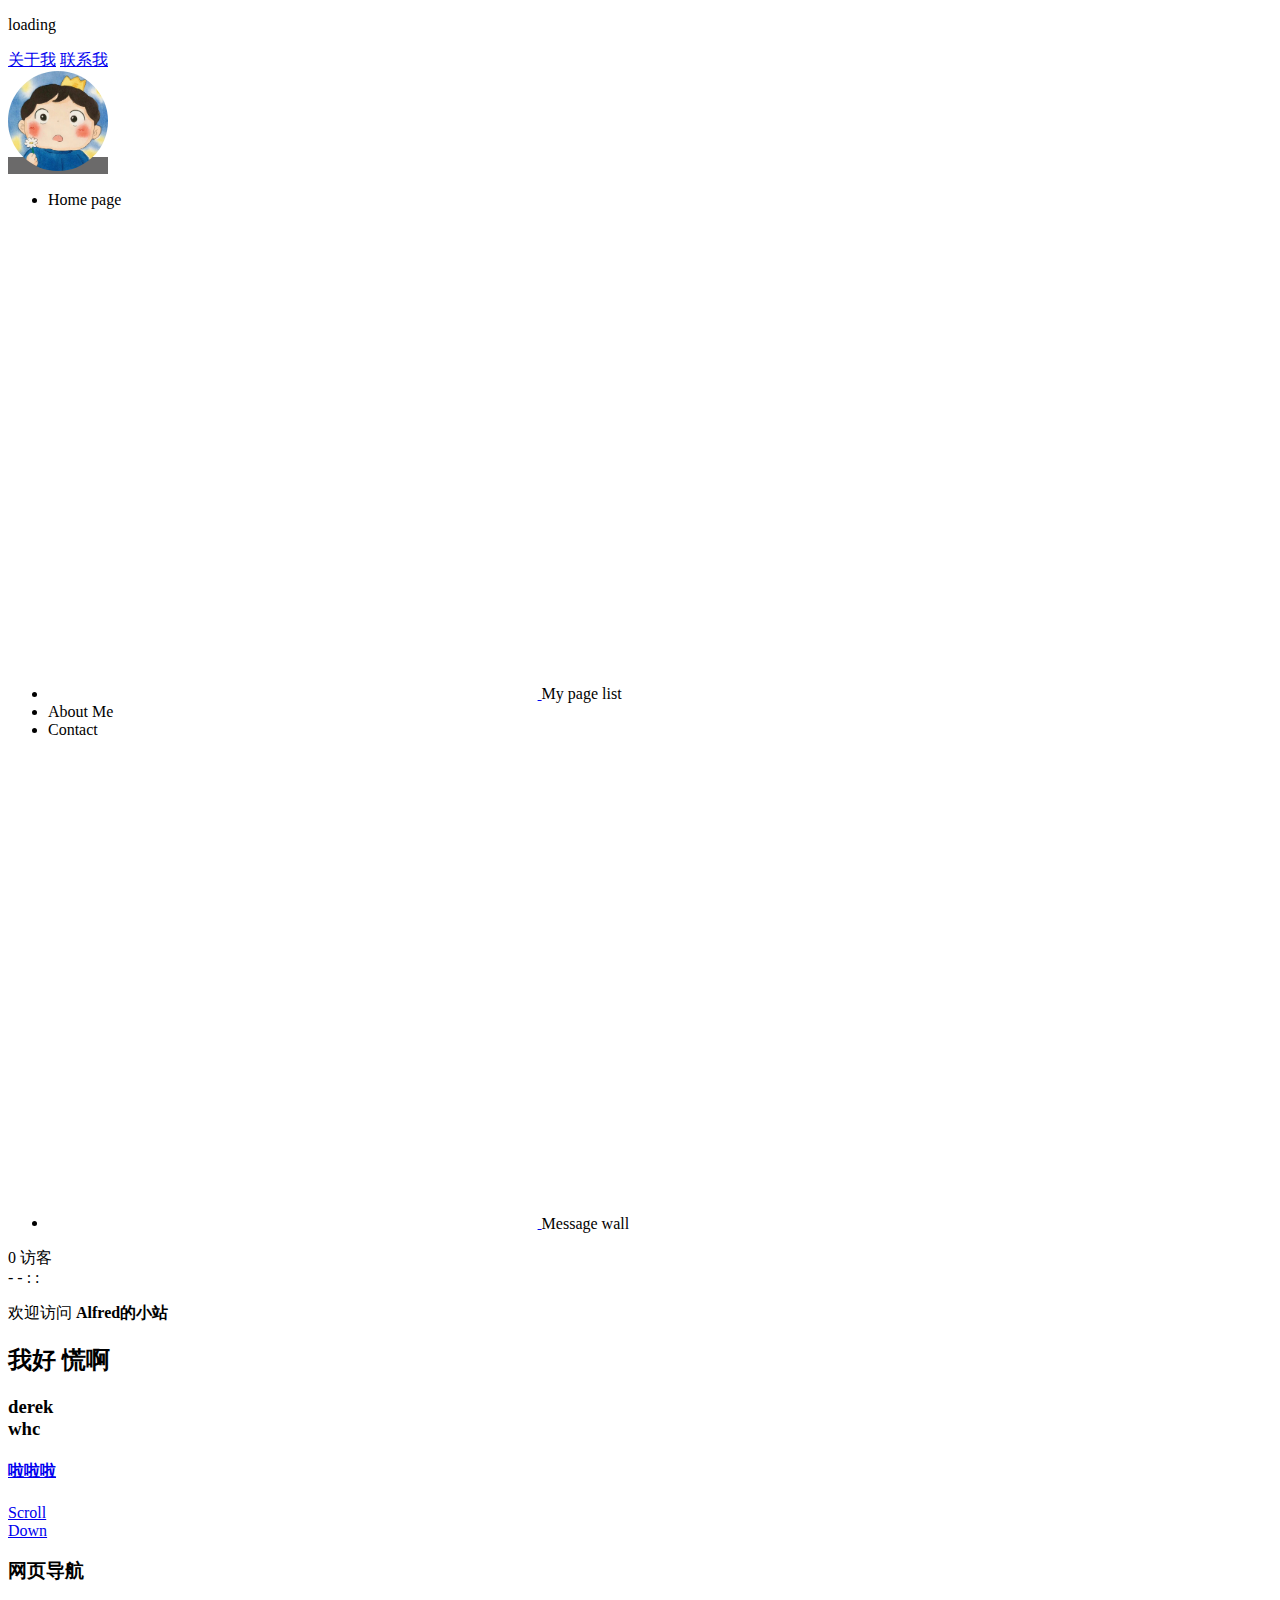
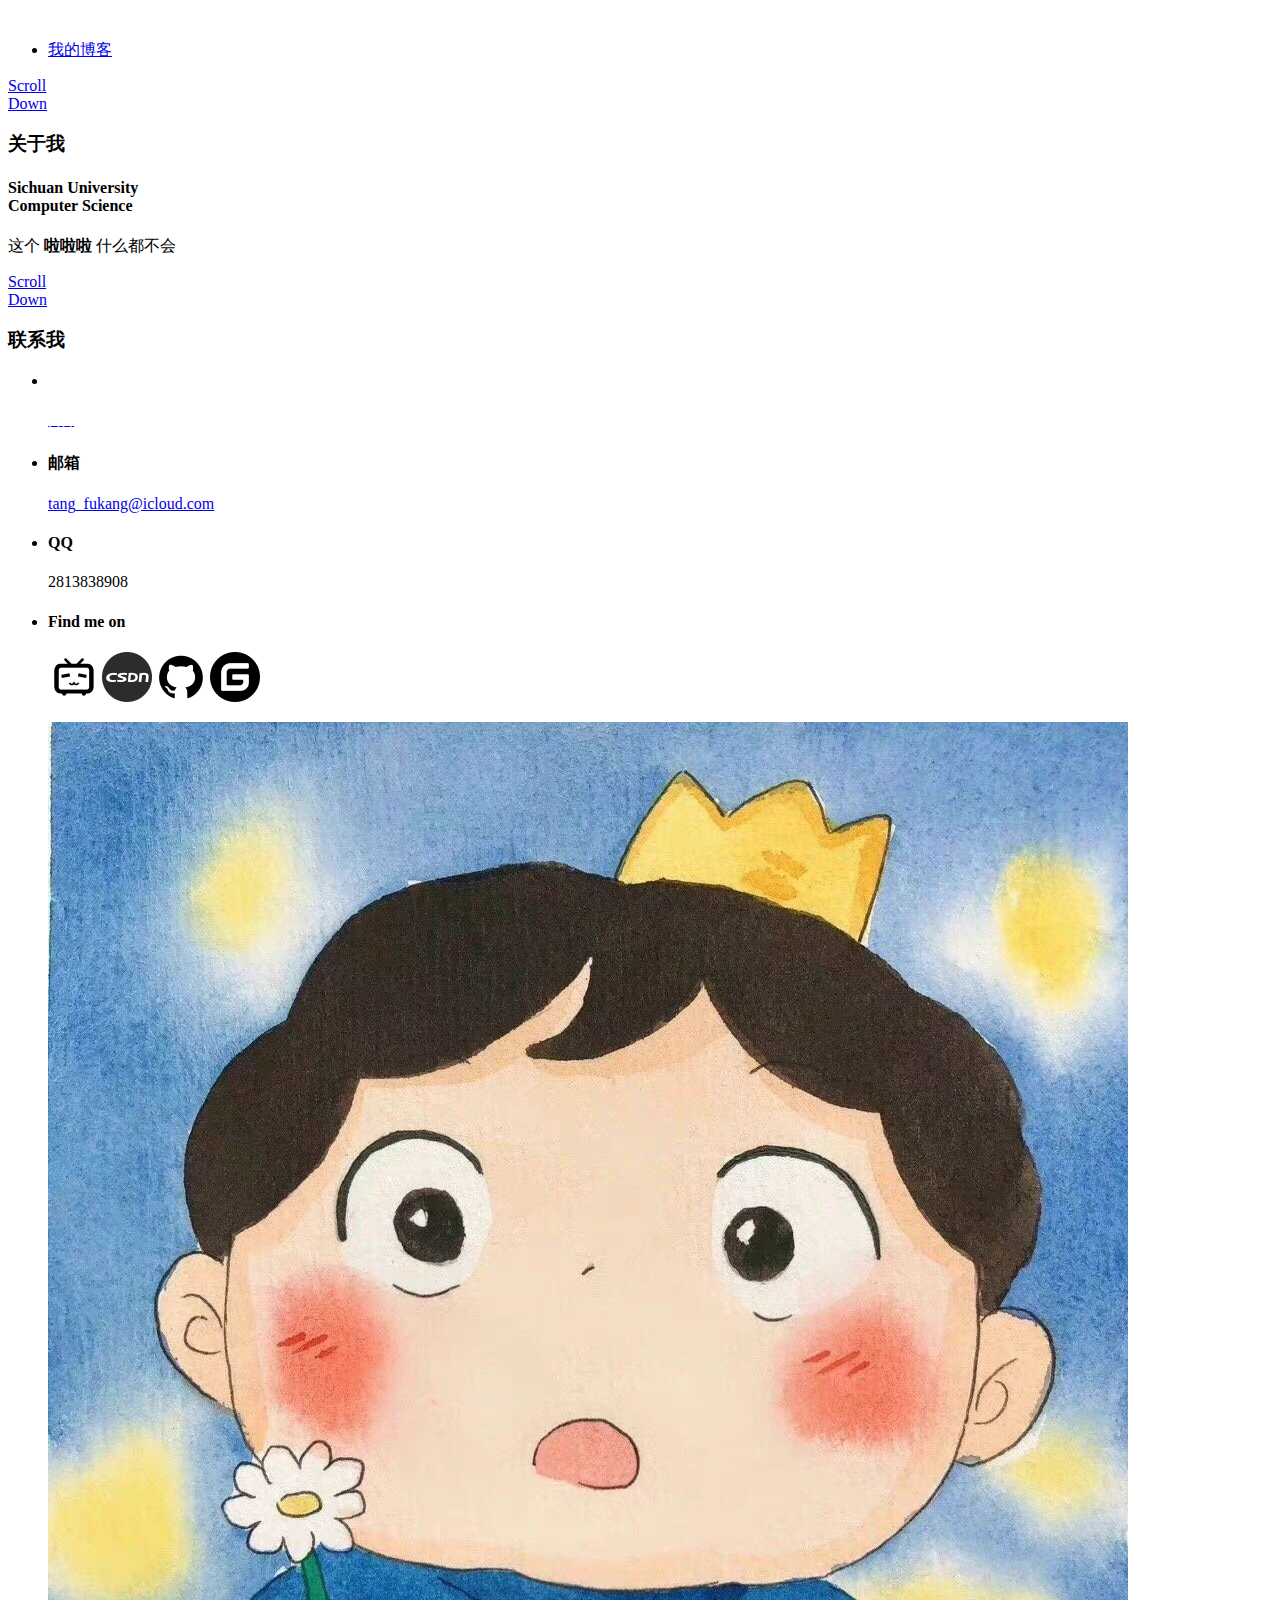
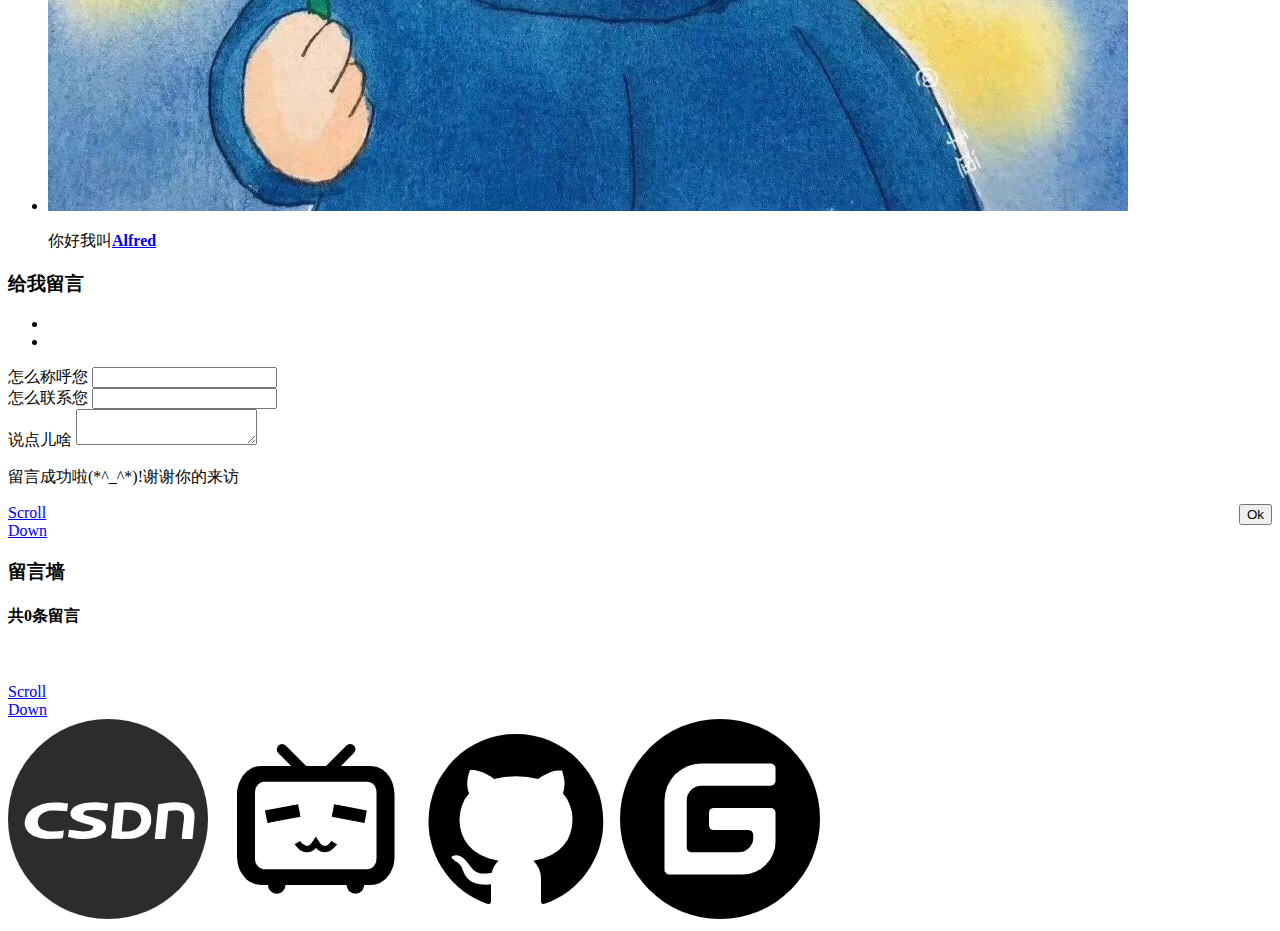
==== index.html @ fdf4f927 "Add files via upload" ====
<!doctype html>
<!--
COPYRIGHT by HighHay/Mivfx
Before using this theme, you should accept themeforest licenses terms.
http://themeforest.net/licenses
-->

<html class="no-js" lang="en">

<head>
    <meta http-equiv="content-type" content="text/html; charset=UTF-8">
    <meta charset="utf-8">

    <!-- Page Title Here -->
    <title>欢迎访问Alfred的主页</title>

    <!-- Page Description Here -->
    <meta name="description" content="A responsive coming soon template, un template HTML pour une page en cours de construction">

    <!-- Disable screen scaling-->
    <meta name="viewport" content="width=device-width, user-scalable=no, initial-scale=1, maximum-scale=1, user-scalable=0">

    <!-- Place favicon.ico and apple-touch-icon(s) in the root directory -->

    <!-- Initializer -->
    <link rel="stylesheet" href="./css/normalize.css">

    <!-- Web fonts and Web Icons -->
    <link rel="stylesheet" href="./css/pageloader.css">
    <link rel="stylesheet" href="./fonts/opensans/stylesheet.css">
    <link rel="stylesheet" href="./fonts/asap/stylesheet.css">
    <link rel="stylesheet" href="./css/ionicons.min.css">

    <!-- Vendor CSS style -->
    <link rel="stylesheet" href="./css/foundation.min.css">
    <link rel="stylesheet" href="./js/vendor/jquery.fullPage.css">
    <link rel="stylesheet" href="./js/vegas/vegas.min.css">

    <!-- Main CSS files -->
    <link rel="stylesheet" href="./css/main.css">
    <link rel="stylesheet" href="./css/main_responsive.css">
    <link rel="stylesheet" href="./css/style-color1.css">

    <script src="./js/vendor/modernizr-2.7.1.min.js"></script>
</head>

<body id="menu" class="alt-bg">
    <!--[if lt IE 8]>
            <p class="browsehappy">You are using an <strong>outdated</strong> browser. Please <a href="http://browsehappy.com/">upgrade your browser</a> to improve your experience.</p>
        <![endif]-->

    <!-- Page Loader -->
    <div class="page-loader" id="page-loader">
        <div><i class="ion ion-loading-d"></i>
            <p>loading</p>
        </div>
    </div>

    <!-- BEGIN OF site header Menu -->
    <!-- Add "material" class for a material design style -->
    <header class="header-top">

        <div class="menu clearfix">
            <a href="#about-us">关于我</a>

            <!--<div class="menu-cont">
					<p class="text">Menu cont</p>
					<ul class="sub-menu">
						<li><a href="htp://page">My Page</a></li>
					</ul>
				</div>-->
            <!-- Add other menu similar to "about" here -->
            <a href="#contact">联系我</a>
        </div>
    </header>
    <!-- END OF site header Menu-->

    <!-- BEGIN OF Quick nav icons at left -->
    <nav class="quick-link count-4 nav-left">
        <div class="logo">
            <a href="#home" style="background: rgb(107, 106, 106)">
                <img src="./img/login.png" alt="Logo Brand" width="100px" height="100px" style="border-radius: 50px;">
            </a>
        </div>
        <ul id="qmenu" class="qmenu">
            <li data-menuanchor="home">
                <a href="#home" class=""><i class="icon ion ion-home"></i>
					</a>
                <span class="title">Home page</span>
            </li>
            <li data-menuanchor="register" id="list_w">
                <a href="#register"><img src="./img/list_w.png" height="40%" width="40%">
                </a>
                <span class="title">My page list</span>
            </li>
            <li data-menuanchor="about-us">
                <a href="#about-us"><i class="icon ion ion-android-information"></i>
					</a>
                <span class="title">About Me</span>
            </li>
            <!--<li data-menuanchor="contact">
					<a href="#contact"><i class="icon ion ion-android-call"></i>
					</a>
					<span class="title">Contact</span>
				</li>-->
            <li data-menuanchor="contact">
                <a href="#contact"><i class="icon ion ion-email"></i>
					</a>
                <span class="title">Contact</span>
            </li>
            <li data-menuanchor="msg-wall">
                <a href="#wall"><img src="./img/msg_w.png" height="40%" width="40%">
                </a>
                <span class="title">Message wall</span>
            </li>
        </ul>
    </nav>
    <!-- END OF Quick nav icons at left -->



    <!-- BEGIN OF site cover -->
    <div class="page-cover" id="s-cover">
        <!-- Cover Background -->
        <div class="cover-bg pos-abs full-size bg-img" data-image-src="./img/bg.PNG"></div>

        <!-- BEGIN OF Slideshow Background -->
        <!--<div class="cover-bg pos-abs full-size slide-show">
				<i class='img' data-src='./img/bg-slide1.jpg'></i>
				<i class='img' data-src='./img/bg-slide2.jpg'></i>
				<i class='img' data-src='./img/bg-slide3.jpg'></i>
				<i class='img' data-src='./img/bg-slide4.jpg'></i>
			</div>-->
        <!-- END OF Slideshow Background -->

        <!--BEGIN OF Static video bg  - uncomment below to use Video as Background-->
        <!--<div id="container" class="video-container show-for-medium-up">
                <video autoplay="autoplay" loop="loop" autobuffer="autobuffer" muted="muted"
                       width="640" height="360">
                    <source src="vid/flower_loop.mp4" type="video/mp4">
                </video>
            </div>-->
        <!--END OF Static video bg-->

        <!-- Solid color as background -->
        <!--            <div class="cover-bg pos-abs full-size bg-color" data-bgcolor="rgb(59, 59, 59)"></div>-->

        <!-- Solid color as filter -->
        <div class="cover-bg-mask pos-abs full-size bg-color" data-bgcolor="rgba(0, 0, 0, 0.41)"></div>

    </div>
    <!--END OF site Cover -->

    <!-- Begin of timer pane -->
    <div class="pane-when " id="s-when">
        <div class="content">
            <!-- Clock -->
            <div class="clock clock-countdown">
                <div class="site-config" data-date="10/30/2016 00:00:00" data-date-timezone="+0"></div>
                <div class="elem-center">
                    <div class="digit">
                        <span class="days" id="number">0</span>
                        <span class="txt">访客</span>
                    </div>
                </div>
                <!-- Logo instead -->
                <!--
					<div class="logo">
						<a href="#">
							<img src="img/logo_only.png">
						</a>
					</div>
-->

                <div class="elem-bottom">
                    <div class="deco"></div>

                    <!--						<span class="days">12</span><span class="thin">D</span>-->
                    <span class="hours" id="year"></span><span class="thin">-</span>
                    <span class="minutes" id="month"></span><span class="thin">-</span>
                    <span class="seconds" id="day"></span><span class="thin"> </span>
                    <span class="hours" id="hour"></span><span class="thin">:</span>
                    <span class="minutes" id="minute"></span><span class="thin">:</span>
                    <span class="minutes" id="second">

					</div>
				</div> 
				
				
				<footer>
					<p>欢迎访问 <strong>Alfred的小站</strong></p>
				</footer>                
			</div> 
		</div>
		<!-- End of timer pane -->
        
        <!-- BEGIN OF site main content content here -->
        <main class="page-main" id="mainpage">             
            
			<!-- Begin of home page -->
			<div class="section page-home page page-cent" id="s-home">
				
				<!-- Logo -->
				<!--<div class="logo-container">
					<img class="h-logo" src="img/logo_only.png" alt="Logo">
				</div>-->
				<!-- Content -->
				<section class="content">
					
					<header class="header">
						<div class="h-left">
							<h2>我好 <strong>慌</strong>啊</h2>
						</div>
						<div class="h-right">
							<h3>derek <br>whc</h3>
							<h4 class="subhead"><a href="#register">啦啦啦</a></h4>
						</div>
					</header>
				</section>
				
				<!-- Scroll down button -->
                <footer class="p-footer p-scrolldown">
                    <a href="#register">
                        <div class="arrow-d">
							<div class="before">Scroll</div>
							<div class="after">Down</div>
							<div class="circle"><i class="ion ion-mouse"></i></div>
						</div>
                    </a>                        
                </footer>
			</div>
			<!-- End of home page -->
            
           
            
            <!-- Begin of register page -->
            <div class="section page-register page page-cent"  id="s-register">
                <section class="content">
                    <header class="p-title">
                        <h3>网页导航 <i class="ion ion-compose"></i></h3> 
						<h4 class="subhead"></h4><br>
                    </header>
                    <div>
						        <ul id="pageList">
						            <li><a href="https://blog.csdn.net/Alfred_tfk" target="_blank"><p>我的博客</p></a></li>
						            <!-- <li><a href="http://162.14.109.184:8080/chat"><p>Let's chat(基于http)</p></a></li>
						            <li><a href="http://162.14.109.184:3000"><p>Let's chat(聊天室)(基于web socket)</p></a></li>
						            <li><a href="http://whczff.xyz/chess.html"><p>简单的人机对战五子棋</p></a></li>
						            <li><a href="http://162.14.109.184:3001/"><p>联机对战五子棋</p></a></li> -->
						        </ul>
                        <!-- <form id="mail-subscription" class="form magic send_email_form" method="get" action="ajaxserver/serverfile.php">
                            <p class="invite">Please, write your email below to stay in touch with us :</p>
							<div class="fields clearfix">
								<div class="input">
									<label for="reg-email">Email </label>
									<input id="reg-email" class="email_f"  name="email" type="email" required placeholder="your@email.address" data-validation-type="email"></div>
								<div class="buttons">
									<button id="submit-email" class="button email_b" name="submit_email">Ok</button>
								</div>
							</div>
                            
                            <p class="email-ok invisible"><strong>Thank you</strong> for your subscription. We will inform you.</p>
                        </form> -->
                    </div>
                </section>
                <footer class="p-footer p-scrolldown">
                    <a href="#about-us">
                        <div class="arrow-d">
							<div class="before">Scroll</div>
							<div class="after">Down</div>
							<div class="circle"><i class="ion ion-mouse"></i></div>
						</div>
                    </a>                        
                </footer>
            </div>
            <!-- End of register page -->
            
            <!-- Begin of about us page -->
            <div class="section page-about page page-cent" id="s-about-us">
                <section class="content">
                    <header class="p-title">
                        <h3>关于我<i class="ion ion-android-information">
                            </i>
                        </h3>
						<h4 class="subhead">Sichuan <span class="bold">University</span><br> <span class="bold">Computer</span> Science</h4>
                    </header>
                    <article class="text" id="introduction">
                        <p>这个 <strong>啦啦啦 </strong>什么都不会</p>
                        <!-- <p>铲屎官 <strong>derek </strong>来自scu，是一个热爱生活，喜欢创造bug的程序猿</p> -->
                    </article>
                    </section>
                    <footer class="p-footer p-scrolldown">
                        <a href="#contact">
                            <div class="arrow-d">
                                <div class="before">Scroll</div>
                                <div class="after">Down</div>
                                <div class="circle"><i class="ion ion-mouse"></i></div>
                            </div>
                        </a>
                    </footer>
                </div>
                <!-- End of about us page -->

                <!-- Begin of Contact page   -->
                <div class="section page-contact page page-cent  bg-color" data-bgcolor="rgba(95, 25, 208, 0.88)s" id="s-contact">
                    <!-- Begin of contact information -->
                    <div class="slide" id="s-information" data-anchor="information">
                        <section class="content">
                            <header class="p-title">
                                <h3>联系我<i class="ion ion-location">
								</i>
                                </h3>
                                <ul class="buttons">
                                    <!--<li class="show-for-medium-up">-->
                                    <!--	<a title="About" href="#about-us" ><i class="ion ion-android-information"></i></a>-->
                                    <!--</li>-->
                                    <!--<li>
									<a title="Contact" href="#contact/information"><i class="ion ion-location"></i></a>
								</li>-->
                                    <li>
                                        <a title="Message" href="#contact/message"><i class="ion ion-email"><br><h5 style="color: white;">留言</h5></i></a>
                                    </li>
                                </ul>
                            </header>
                            <!-- Begin Of Page SubSction -->
                            <div class="contact">
                                <div class="row">
                                    <div class="medium-6 columns left">
                                        <ul>
                                            <li>
                                                <h4>邮箱</h4>
                                                <p><a href="#">tang_fukang@icloud.com</a></p>
                                            </li>
                                            <!-- <li>
											<h4>Address</h4>
											<p>99 Location Street
											<br>Antartica SP</p>
										</li> -->
                                            <li>
                                                <h4>QQ</h4>
                                                <p>2813838908</p>
                                            </li>
                                        </ul>
                                    </div>
                                    <div class="medium-6 columns social-links right">
                                        <ul>

                                            <!-- legal notice -->
                                            <!-- <li class="show-for-medium-up">
											<h4>Website</h4>
											<p><a href="http://www.highhay.com">www.highhay.com</a></p>
										</li> -->
                                            <li class="show-for-medium-up">
                                                <h4>Find me on</h4>
                                                <!-- Begin of Social links -->
                                                <div class="socialnet">
                                                    <a href="https://space.bilibili.com/26061768?spm_id_from=333.1007.0.0" target="_blank"><img src="./img/blbl.png" alt="weibo" style="width: 50px;height: 50px; background-color: white;"></a>
                                                    <a href="https://blog.csdn.net/Alfred_tfk" target="_blank"><img src="./img/csdn.png" alt="qq_zone" style="width: 50px;height: 50px;background-color: white;"></a>
                                                    <a href="https://github.com/Alfred-tfk" target="_blank"><img src="./img/github.png" alt="github" style="width: 50px;height: 50px;background-color: white;"></a>
                                                    <a href="https://gitee.com/alfred-tfk" target="_blank"><img src="./img/gitee.png" alt="git" style="width: 50px;height: 50px;background-color: white;"></a>
                                                </div>
                                                <!-- End of Social links -->
                                            </li>
                                            <li>
                                                <p><img src="img/login.JPG" alt="Logo" class="logo"></p>
                                                <p class="small">你好我叫<strong><a href="#">Alfred</a><br></strong></p>
                                            </li>
                                        </ul>

                                    </div>
                                </div>
                            </div>
                            <!-- End of page SubSection -->
                        </section>
                    </div>
                    <!-- end of contact information -->

                    <!-- begin of contact message -->
                    <div class="slide" id="s-message" data-anchor="message">
                        <section class="content">
                            <header class="p-title">
                                <h3>给我留言<i class="ion ion-email">
								</i>
                                </h3>
                                <ul class="buttons">
                                    <li class="show-for-medium-up">
                                        <a title="About" href="#about-us"><i class="ion ion-android-information"></i></a>
                                    </li>
                                    <li>
                                        <a title="Contact" href="#contact/information"><i class="ion ion-location"></i></a>
                                    </li>
                                    <!--<li>
									<a title="Message" href="#contact/message"><i class="ion ion-email"></i></a>
								</li>-->
                                </ul>
                            </header>
                            <!-- Begin Of Page SubSction -->

                            <div class="page-block c-right v-zoomIn">
                                <div class="wrapper">
                                    <div>
                                        <form class="message form send_message_form" method="get">
                                            <div class="fields clearfix">
                                                <div class="input">
                                                    <label for="mes-name">怎么称呼您 </label>
                                                    <input id="mes-name" name="name" type="text" placeholder="" required></div>

                                            </div>
                                            <div class="fields clearfix">
                                                <div class="input">
                                                    <label for="mes-email">怎么联系您 </label>
                                                    <input id="mes-email" type="text" placeholder="" name="email">
                                                </div>
                                            </div>
                                            <div class="fields clearfix no-border">
                                                <label for="mes-text">说点儿啥 </label>
                                                <textarea id="mes-text" placeholder="" name="message" required></textarea>

                                                <div>
                                                    <p class="message-ok invisible">留言成功啦(*^_^*)!谢谢你的来访</p>
                                                </div>
                                            </div>

                                            <div class="buttons" style="float: right;">
                                                <button type="submit" id="submit-message" class="button email_b" name="submit_message" value="send">Ok</button>
                                            </div>
                                        </form>
                                    </div>
                                </div>
                            </div>
                            <!-- End Of Page SubSction -->
                        </section>
                    </div>
                    <!-- Scroll down button -->
                    <footer class="p-footer p-scrolldown">
                        <a href="#wall">
                            <div class="arrow-d">
                                <div class="before">Scroll</div>
                                <div class="after">Down</div>
                                <div class="circle"><i class="ion ion-mouse"></i></div>
                            </div>
                        </a>
                    </footer>
                    <!-- End of contact message -->
                </div>
                <!-- End of Contact page  -->

                <!-- Begin of wall page -->
                <div class="section page-wall page page-cent" id="s-wall">


                    <section class="content">

                        <header class="p-title">
                            <h3>留言墙<i class="ion ion-location"></i>
                            </h3>
                            <div class="h-left">
                                <h4 class="subhead">共<strong id="msg_number">0</strong>条留言</h4>
                            </div><br>
                            <div>
                                <ul id="msg_content">

                                </ul>
                            </div>
                        </header>
                    </section>

                    <!-- Scroll down button -->
                    <footer class="p-footer p-scrolldown">
                        <a href="#register">
                            <div class="arrow-d">
                                <div class="before">Scroll</div>
                                <div class="after">Down</div>
                                <div class="circle"><i class="ion ion-mouse"></i></div>
                            </div>
                        </a>
                    </footer>
                </div>
                <!-- End of home page -->
                </main>

                <!-- END OF site main content content here -->

                <!-- Begin of site footer -->
                <footer class="page-footer">
                    <div>
                        <a href="https://blog.csdn.net/Alfred_tfk" target="_blank"><img src="./img/csdn.png" alt="weibo"></a>
                        <a href="https://space.bilibili.com/26061768?spm_id_from=333.1007.0.0" target="_blank"><img src="./img/blbl.png" alt="qq_zone"></a>
                        <a href="https://github.com/Alfred-tfk" target="_blank"><img src="./img/github.png" alt="github"></a>
                        <a href="https://gitee.com/alfred-tfk" target="_blank"><img src="./img/gitee.png" alt="git"></a>
                        <!-- <a href="http://twitter.com/miradontsoa" target="_blank"><i class="ion icon ion-social-twitter"></i></a> -->
                    </div>
                </footer>
                <!-- End of site footer -->


                <!--        <script src="//ajax.googleapis.com/ajax/libs/jquery/1.11.0/jquery.min.js"></script>-->

                <!-- All Javascript plugins goes here -->
                <!--		<script src="//code.jquery.com/jquery-1.11.2.min.js"></script>-->
                <script src="./js/vendor/jquery-1.11.2.min.js"></script>
                <!-- All vendor scripts -->
                <script src="./js/vendor/all.js"></script>

                <!-- Detailed vendor scripts -->
                <!--<script src="./js/vendor/jquery.fullPage.min.js"></script>
        <script src="./js/vendor/jquery.slimscroll.min.js"></script>
        <script src="./js/vendor/jquery.knob.min.js"></script>
        <script src="./js/vegas/vegas.min.js"></script>
        <script src="./js/jquery.maximage.js"></script>
        <script src="./js/okvideo.min.js"></script>-->

                <!-- Downcount JS -->
                <script src="./js/jquery.downCount.js"></script>

                <!-- Form script -->
                <script src="./js/send.js"></script>

                <!-- Javascript main files -->
                <script src="./js/main.js"></script>
                <script src="./myJs/time.js"></script>
                <script src="./myJs/add.js"></script>


                <!-- Google Analytics: Uncomment and change UA-XXXXX-X to be your site"s ID. -->
                <!--<script>
            (function(b,o,i,l,e,r){b.GoogleAnalyticsObject=l;b[l]||(b[l]=
            function(){(b[l].q=b[l].q||[]).push(arguments)});b[l].l=+new Date;
            e=o.createElement(i);r=o.getElementsByTagName(i)[0];
            e.src="//www.google-analytics.com/analytics.js";
            r.parentNode.insertBefore(e,r)}(window,document,"script","ga"));
            ga("create","UA-XXXXX-X");ga("send","pageview");
        </script>-->
                <script>
                    // $(function() {
                    var isClick = false;
                    $("#list_w").click(function() {
                            isClick = true;
                            $(this).children().children("img").attr("src", "./img/list_b.png");
                        })
                        // $("#list_w").click(function() {
                        //     $(this).children().children("img").attr("src", "./img/list_b.png");
                        //     $("body").not(this).change(function() {
                        //         $("#list_w").children().children("img").attr("src", "./img/list_w.png");
                        //     })
                        // })
                        // $(".qmenu").children("li").each(function(index) {
                        //     if ($(this).checked()) {
                        //         $(this).children().children("img").attr("src", "./img/list_b.png");
                        //     }
                        //     if ($(this).attr("class") == "active") {
                        //         $(this).children().children("img").attr("src", "./img/list_b.png");
                        //     }
                        // })

                    // $("body").click(function() {
                    //     if($(this))
                    //     $("#list_w").children().children("img").attr("src", "./img/list_w.png");
                    //     if (isClick == true) {
                    //         $(this).children().children("img").attr("src", "./img/list_b.png");
                    //     }
                    //     console.log(isClick);
                    // });
                    // $("#qmenu")
                    // })
                    var server_url = "myJs/serve.php"
                    var form_data = {};
                    form_data.submit_message = "getPageList";
                    $.post(server_url, form_data, function(json) {
                        json = JSON.parse(json);
                        if (json.result == "1" || json.result == '1' || json.result == 1) {
                            let html = "";
                            let list = json.info;
                            for (let i = 0; i < list.length; i++) {
                                let item = list[i];
                                html = html + "<li><a href=" + item[2] + " target=\"_blank\"><p>" + item[1] + "</p></a></li>"
                            }
                            $("#pageList").html(html);
                        } else {
                            alert('获取失败pageList' + json.reason);
                        }
                    })

                    var form_data = {};
                    form_data.submit_message = "getIntroduction";
                    $.post(server_url, form_data, function(json) {
                        json = JSON.parse(json);
                        if (json.result == "1" || json.result == '1' || json.result == 1) {
                            $("#introduction").html(json.info);
                        } else {
                            alert('获取失败' + json.reason);
                        }
                    })
                </script>
</body>

</html>
---- fonts/opensans/stylesheet.css ----
/*OpenSans Font*/

@font-face {
    font-family: 'Opensans';
    src: url('OpenSans-Bold-webfont.eot');
    src: url('OpenSans-Bold-webfont.eot?#iefix') format('embedded-opentype'),
         url('OpenSans-Bold-webfont.woff') format('woff'),
         url('OpenSans-Bold-webfont.ttf') format('truetype'),
         url('OpenSans-Bold-webfont.svg#open_sansbold') format('svg');
    font-weight: bold;
    font-style: normal;
}


@font-face {
    font-family: 'Opensans';
    src: url('opensans-light-webfont.eot');
    src: url('opensans-light-webfont.eot?#iefix') format('embedded-opentype'),
         url('opensans-light-webfont.woff') format('woff'),
         url('opensans-light-webfont.ttf') format('truetype'),
         url('opensans-light-webfont.svg#open_sanslight') format('svg');
    font-weight: 300;
    font-style: normal;

}
@font-face {
    font-family: 'OpenSans';
    src: url('opensans-regular-webfont.eot');
    src: url('opensans-regular-webfont.eot?#iefix') format('embedded-opentype'),
         url('opensans-regular-webfont.woff') format('woff'),
         url('opensans-regular-webfont.ttf') format('truetype'),
         url('opensans-regular-webfont.svg#open_sansregular') format('svg');
    font-weight: normal;
    font-style: normal;
}
/*
@font-face {
    font-family: 'OpenSans';
    src: url('opensans-light-webfont.eot');
    src: url('opensans-light-webfont.eot?#iefix') format('embedded-opentype'),
         url('opensans-light-webfont.woff') format('woff'),
         url('opensans-light-webfont.ttf') format('truetype'),
         url('opensans-light-webfont.svg#open_sanslight') format('svg');
    font-weight: 100;
    font-style: normal;

}

@font-face {
    font-family: 'OpenSans';
    src: url('opensans-regular-webfont.eot');
    src: url('opensans-regular-webfont.eot?#iefix') format('embedded-opentype'),
         url('opensans-regular-webfont.woff') format('woff'),
         url('opensans-regular-webfont.ttf') format('truetype'),
         url('opensans-regular-webfont.svg#open_sansregular') format('svg');
    font-weight: normal;
    font-style: normal;
}

@font-face {
    font-family: 'OpenSans';
    src: url('OpenSans-Bold-webfont.eot');
    src: url('OpenSans-Bold-webfont.eot?#iefix') format('embedded-opentype'),
         url('OpenSans-Bold-webfont.woff') format('woff'),
         url('OpenSans-Bold-webfont.ttf') format('truetype'),
         url('OpenSans-Bold-webfont.svg#open_sansbold') format('svg');
    font-weight: bold;
    font-style: normal;
}

@font-face {
    font-family: 'OpenSans';
    src: url('OpenSans-ExtraBold-webfont.eot');
    src: url('OpenSans-ExtraBold-webfont.eot?#iefix') format('embedded-opentype'),
         url('OpenSans-ExtraBold-webfont.woff') format('woff'),
         url('OpenSans-ExtraBold-webfont.ttf') format('truetype'),
         url('OpenSans-ExtraBold-webfont.svg#open_sansextrabold') format('svg');
    font-weight: 900;
    font-style: normal;
}*/
---- fonts/asap/stylesheet.css ----
/*OpenSans Font*/
@font-face {
    font-family: 'Asap';
    src: url('Asap-Regular.otf') format('truetype'); 
    font-weight: normal;
    font-style: normal;

}

@font-face {
    font-family: 'Asap';
    src: url('Asap-Bold.otf') format('truetype');
    font-weight: bold;
    font-style: normal;
}

@font-face {
    font-family: 'Asap';
    src: url('Asap-Italic.otf') format('truetype');
    font-weight: normal;
    font-style: italic;
}

@font-face {
    font-family: 'Asap';
    src: url('Asap-BoldItalic.otf') format('truetype');
    font-weight: bold;
    font-style: italic;
}
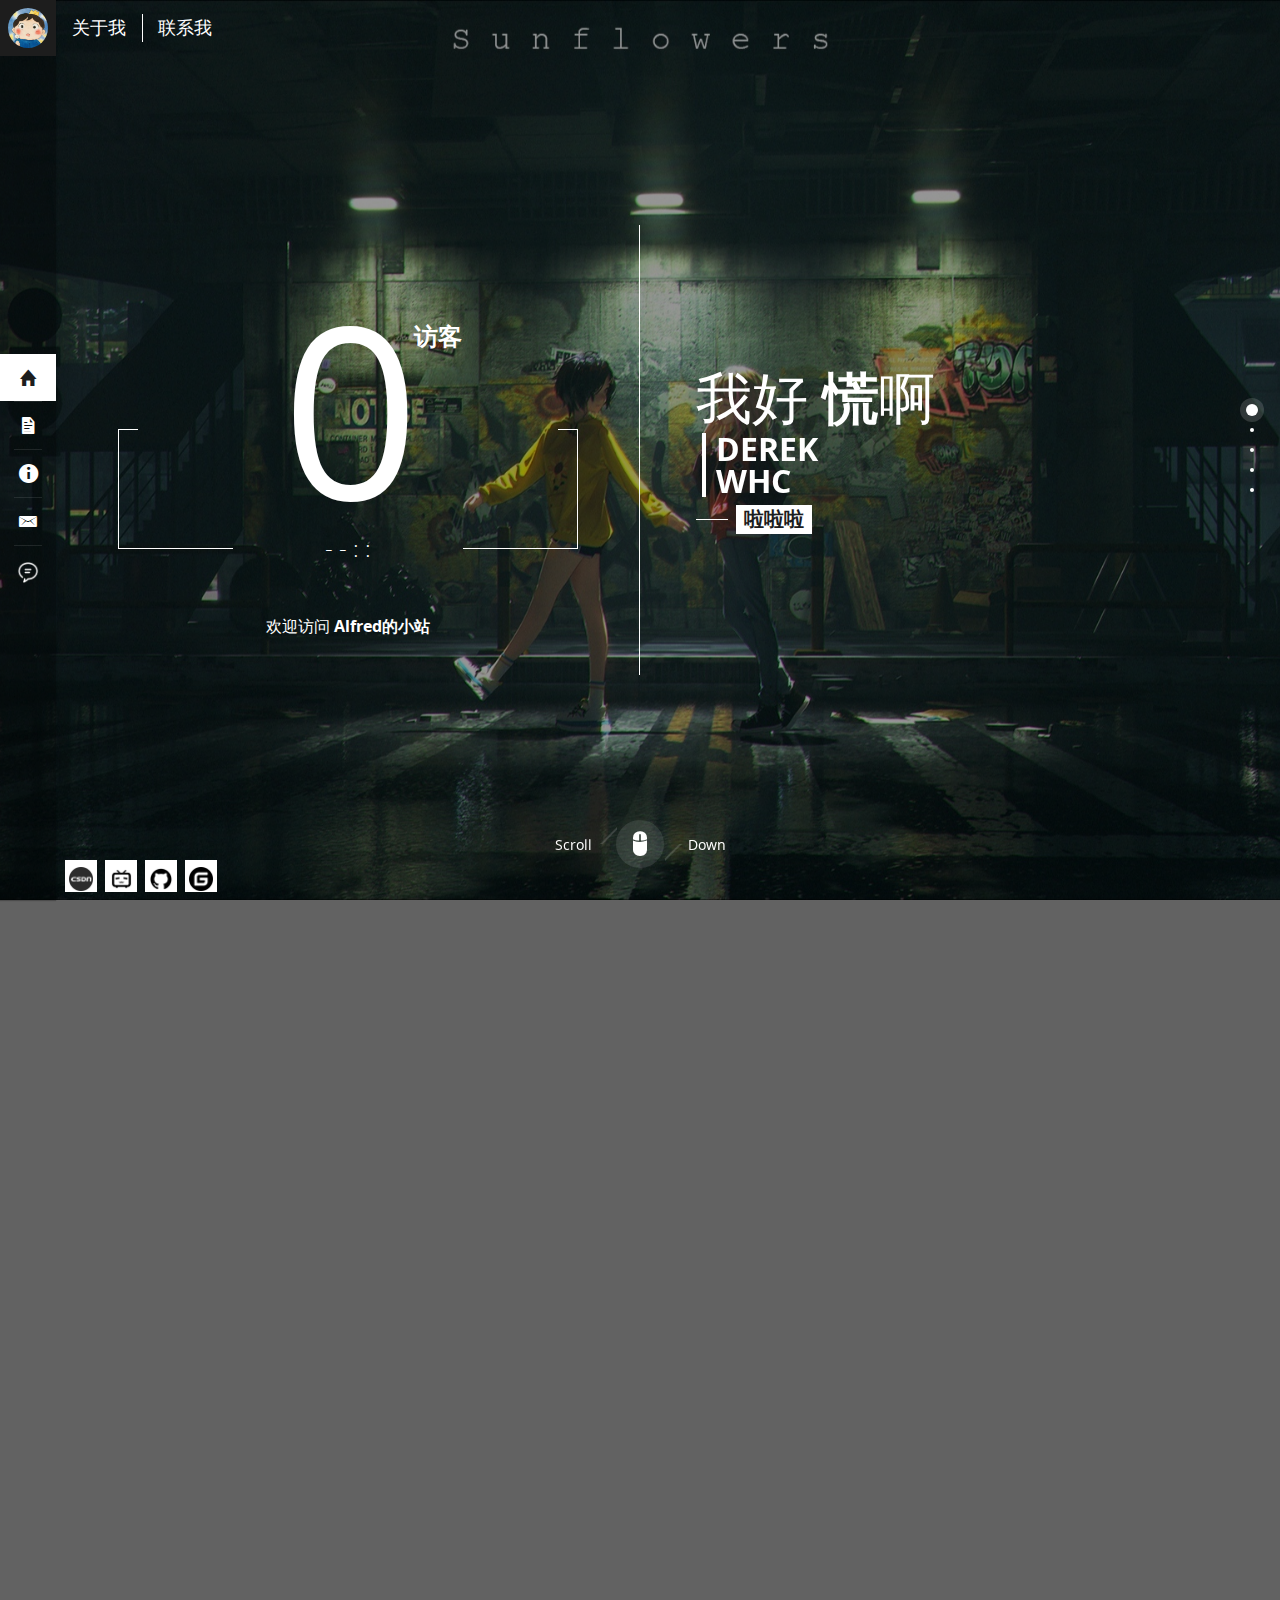
==== commit e95c3625: "lll" ====
--- a/index.html
+++ b/index.html
@@ -78,7 +78,7 @@
     <!-- BEGIN OF Quick nav icons at left -->
     <nav class="quick-link count-4 nav-left">
         <div class="logo">
-            <a href="#home" style="background: rgb(107, 106, 106)">
+            <a href="#home">
                 <img src="./img/login.png" alt="Logo Brand" width="100px" height="100px" style="border-radius: 50px;">
             </a>
         </div>
@@ -89,7 +89,9 @@
                 <span class="title">Home page</span>
             </li>
             <li data-menuanchor="register" id="list_w">
-                <a href="#register"><img src="./img/list_w.png" height="40%" width="40%">
+                <a href="#register">
+                    <!-- <img src="./img/list_w.png" height="40%" width="40%"> -->
+                    <i class="icon ion-document-text"></i>
                 </a>
                 <span class="title">My page list</span>
             </li>
@@ -122,7 +124,7 @@
     <!-- BEGIN OF site cover -->
     <div class="page-cover" id="s-cover">
         <!-- Cover Background -->
-        <div class="cover-bg pos-abs full-size bg-img" data-image-src="./img/bg.PNG"></div>
+        <div class="cover-bg pos-abs full-size bg-img" data-image-src="./img/bg.jpg"></div>
 
         <!-- BEGIN OF Slideshow Background -->
         <!--<div class="cover-bg pos-abs full-size slide-show">
--- a/css/pageloader.css
+++ b/css/pageloader.css
@@ -0,0 +1,59 @@
+/*----------------------------------------------------------------------
+Page loader CSS BY HighHay
+
+USAGE:
+------
+- Add this as an external CSS file and put it before other css links inside
+html file
+- Add the following tag inside HTML file :
+<div class='page-loader'>
+    <div><i class='fa fa-spinner  fa-spin'></i><p>loading</p></div>
+</div>
+------------------------------------------------------------------------*/
+.page-loader{
+    position: fixed;
+    z-index: 200;
+    width: 100%;
+    height: 100%;
+    top:0;
+    left:0;
+    background: #333333;
+    display: block;  
+    
+}
+.page-loader .fa{
+    font-size: 2.5rem;
+}
+.page-loader,
+.page-loader.visible{
+    -webkit-transition: 0.6s;
+    -ms-transition: 0.6s;
+    -moz-transition: 0.6s;
+    transition: 0.6s;
+    opacity: 1;
+    visibility: visible;    
+}
+.page-loader.hidden{
+    visibility: hidden;
+/*    display: none;*/
+    opacity: 0;
+    
+}
+    .page-loader div{
+        position: absolute;
+        top:50%;
+        width: 100%;
+        text-align: center;
+        color: #fff;
+        margin-top: -1rem;
+        font-size: 4rem;
+    }
+        .page-loader div p{
+            margin-top: 1.0rem;
+            font-size: 1.0rem;
+            color: #fff;
+            letter-spacing: -0.05rem;
+            padding-left: 0.15rem;
+            text-transform: uppercase;
+            font-family: 'OpenSans'; 
+        }--- a/js/vegas/vegas.min.css
+++ b/js/vegas/vegas.min.css
@@ -0,0 +1 @@
+.vegas-overlay,.vegas-slide,.vegas-slide-inner,.vegas-timer,.vegas-wrapper{position:absolute;top:0;left:0;bottom:0;right:0;overflow:hidden;border:none;padding:0;margin:0}.vegas-overlay{opacity:.5;background:url(overlays/02.png) center center}.vegas-timer{top:auto;bottom:0;height:2px}.vegas-timer-progress{width:0;height:100%;background:#fff;-webkit-transition:width ease-out;transition:width ease-out}.vegas-timer-running .vegas-timer-progress{width:100%}.vegas-slide,.vegas-slide-inner{margin:0;padding:0;background:center center no-repeat;-webkit-transform:translateZ(0);transform:translateZ(0)}body .vegas-container{overflow:hidden!important;position:relative}.vegas-video{min-width:100%;min-height:100%;width:auto;height:auto}body.vegas-container{overflow:auto;position:static;z-index:-2}body.vegas-container>.vegas-overlay,body.vegas-container>.vegas-slide,body.vegas-container>.vegas-timer{position:fixed;z-index:-1}:root body.vegas-container>.vegas-overlay,:root body.vegas-container>.vegas-slide,_::full-page-media,_:future{bottom:-76px}.vegas-transition-fade,.vegas-transition-fade2{opacity:0}.vegas-transition-fade-in,.vegas-transition-fade2-in{opacity:1}.vegas-transition-fade2-out{opacity:0}.vegas-transition-blur,.vegas-transition-blur2{opacity:0;-webkit-filter:blur(32px);filter:blur(32px)}.vegas-transition-blur-in,.vegas-transition-blur2-in{opacity:1;-webkit-filter:blur(0px);filter:blur(0px)}.vegas-transition-blur2-out{opacity:0}.vegas-transition-flash,.vegas-transition-flash2{opacity:0;-webkit-filter:brightness(25);filter:brightness(25)}.vegas-transition-flash-in,.vegas-transition-flash2-in{opacity:1;-webkit-filter:brightness(1);filter:brightness(1)}.vegas-transition-flash2-out{opacity:0;-webkit-filter:brightness(25);filter:brightness(25)}.vegas-transition-negative,.vegas-transition-negative2{opacity:0;-webkit-filter:invert(100%);filter:invert(100%)}.vegas-transition-negative-in,.vegas-transition-negative2-in{opacity:1;-webkit-filter:invert(0);filter:invert(0)}.vegas-transition-negative2-out{opacity:0;-webkit-filter:invert(100%);filter:invert(100%)}.vegas-transition-burn,.vegas-transition-burn2{opacity:0;-webkit-filter:contrast(1000%) saturate(1000%);filter:contrast(1000%) saturate(1000%)}.vegas-transition-burn-in,.vegas-transition-burn2-in{opacity:1;-webkit-filter:contrast(100%) saturate(100%);filter:contrast(100%) saturate(100%)}.vegas-transition-burn2-out{opacity:0;-webkit-filter:contrast(1000%) saturate(1000%);filter:contrast(1000%) saturate(1000%)}.vegas-transition-slideLeft,.vegas-transition-slideLeft2{-webkit-transform:translateX(100%);-ms-transform:translateX(100%);transform:translateX(100%)}.vegas-transition-slideLeft-in,.vegas-transition-slideLeft2-in{-webkit-transform:translateX(0%);-ms-transform:translateX(0%);transform:translateX(0%)}.vegas-transition-slideLeft2-out,.vegas-transition-slideRight,.vegas-transition-slideRight2{-webkit-transform:translateX(-100%);-ms-transform:translateX(-100%);transform:translateX(-100%)}.vegas-transition-slideRight-in,.vegas-transition-slideRight2-in{-webkit-transform:translateX(0%);-ms-transform:translateX(0%);transform:translateX(0%)}.vegas-transition-slideRight2-out{-webkit-transform:translateX(100%);-ms-transform:translateX(100%);transform:translateX(100%)}.vegas-transition-slideUp,.vegas-transition-slideUp2{-webkit-transform:translateY(100%);-ms-transform:translateY(100%);transform:translateY(100%)}.vegas-transition-slideUp-in,.vegas-transition-slideUp2-in{-webkit-transform:translateY(0%);-ms-transform:translateY(0%);transform:translateY(0%)}.vegas-transition-slideDown,.vegas-transition-slideDown2,.vegas-transition-slideUp2-out{-webkit-transform:translateY(-100%);-ms-transform:translateY(-100%);transform:translateY(-100%)}.vegas-transition-slideDown-in,.vegas-transition-slideDown2-in{-webkit-transform:translateY(0%);-ms-transform:translateY(0%);transform:translateY(0%)}.vegas-transition-slideDown2-out{-webkit-transform:translateY(100%);-ms-transform:translateY(100%);transform:translateY(100%)}.vegas-transition-zoomIn,.vegas-transition-zoomIn2{-webkit-transform:scale(0);-ms-transform:scale(0);transform:scale(0);opacity:0}.vegas-transition-zoomIn-in,.vegas-transition-zoomIn2-in{-webkit-transform:scale(1);-ms-transform:scale(1);transform:scale(1);opacity:1}.vegas-transition-zoomIn2-out,.vegas-transition-zoomOut,.vegas-transition-zoomOut2{-webkit-transform:scale(2);-ms-transform:scale(2);transform:scale(2);opacity:0}.vegas-transition-zoomOut-in,.vegas-transition-zoomOut2-in{-webkit-transform:scale(1);-ms-transform:scale(1);transform:scale(1);opacity:1}.vegas-transition-zoomOut2-out{-webkit-transform:scale(0);-ms-transform:scale(0);transform:scale(0);opacity:0}.vegas-transition-swirlLeft,.vegas-transition-swirlLeft2{-webkit-transform:scale(2) rotate(35deg);-ms-transform:scale(2) rotate(35deg);transform:scale(2) rotate(35deg);opacity:0}.vegas-transition-swirlLeft-in,.vegas-transition-swirlLeft2-in{-webkit-transform:scale(1) rotate(0deg);-ms-transform:scale(1) rotate(0deg);transform:scale(1) rotate(0deg);opacity:1}.vegas-transition-swirlLeft2-out,.vegas-transition-swirlRight,.vegas-transition-swirlRight2{-webkit-transform:scale(2) rotate(-35deg);-ms-transform:scale(2) rotate(-35deg);transform:scale(2) rotate(-35deg);opacity:0}.vegas-transition-swirlRight-in,.vegas-transition-swirlRight2-in{-webkit-transform:scale(1) rotate(0deg);-ms-transform:scale(1) rotate(0deg);transform:scale(1) rotate(0deg);opacity:1}.vegas-transition-swirlRight2-out{-webkit-transform:scale(2) rotate(35deg);-ms-transform:scale(2) rotate(35deg);transform:scale(2) rotate(35deg);opacity:0}.vegas-animation-kenburns{-webkit-animation:kenburns ease-out;animation:kenburns ease-out}@-webkit-keyframes kenburns{0%{-webkit-transform:scale(1.5);transform:scale(1.5)}100%{-webkit-transform:scale(1);transform:scale(1)}}@keyframes kenburns{0%{-webkit-transform:scale(1.5);transform:scale(1.5)}100%{-webkit-transform:scale(1);transform:scale(1)}}.vegas-animation-kenburnsUp{-webkit-animation:kenburnsUp ease-out;animation:kenburnsUp ease-out}@-webkit-keyframes kenburnsUp{0%{-webkit-transform:scale(1.5) translate(0,10%);transform:scale(1.5) translate(0,10%)}100%{-webkit-transform:scale(1) translate(0,0);transform:scale(1) translate(0,0)}}@keyframes kenburnsUp{0%{-webkit-transform:scale(1.5) translate(0,10%);transform:scale(1.5) translate(0,10%)}100%{-webkit-transform:scale(1) translate(0,0);transform:scale(1) translate(0,0)}}.vegas-animation-kenburnsDown{-webkit-animation:kenburnsDown ease-out;animation:kenburnsDown ease-out}@-webkit-keyframes kenburnsDown{0%{-webkit-transform:scale(1.5) translate(0,-10%);transform:scale(1.5) translate(0,-10%)}100%{-webkit-transform:scale(1) translate(0,0);transform:scale(1) translate(0,0)}}@keyframes kenburnsDown{0%{-webkit-transform:scale(1.5) translate(0,-10%);transform:scale(1.5) translate(0,-10%)}100%{-webkit-transform:scale(1) translate(0,0);transform:scale(1) translate(0,0)}}.vegas-animation-kenburnsLeft{-webkit-animation:kenburnsLeft ease-out;animation:kenburnsLeft ease-out}@-webkit-keyframes kenburnsLeft{0%{-webkit-transform:scale(1.5) translate(10%,0);transform:scale(1.5) translate(10%,0)}100%{-webkit-transform:scale(1) translate(0,0);transform:scale(1) translate(0,0)}}@keyframes kenburnsLeft{0%{-webkit-transform:scale(1.5) translate(10%,0);transform:scale(1.5) translate(10%,0)}100%{-webkit-transform:scale(1) translate(0,0);transform:scale(1) translate(0,0)}}.vegas-animation-kenburnsRight{-webkit-animation:kenburnsRight ease-out;animation:kenburnsRight ease-out}@-webkit-keyframes kenburnsRight{0%{-webkit-transform:scale(1.5) translate(-10%,0);transform:scale(1.5) translate(-10%,0)}100%{-webkit-transform:scale(1) translate(0,0);transform:scale(1) translate(0,0)}}@keyframes kenburnsRight{0%{-webkit-transform:scale(1.5) translate(-10%,0);transform:scale(1.5) translate(-10%,0)}100%{-webkit-transform:scale(1) translate(0,0);transform:scale(1) translate(0,0)}}.vegas-animation-kenburnsUpLeft{-webkit-animation:kenburnsUpLeft ease-out;animation:kenburnsUpLeft ease-out}@-webkit-keyframes kenburnsUpLeft{0%{-webkit-transform:scale(1.5) translate(10%,10%);transform:scale(1.5) translate(10%,10%)}100%{-webkit-transform:scale(1) translate(0,0);transform:scale(1) translate(0,0)}}@keyframes kenburnsUpLeft{0%{-webkit-transform:scale(1.5) translate(10%,10%);transform:scale(1.5) translate(10%,10%)}100%{-webkit-transform:scale(1) translate(0,0);transform:scale(1) translate(0,0)}}.vegas-animation-kenburnsUpRight{-webkit-animation:kenburnsUpRight ease-out;animation:kenburnsUpRight ease-out}@-webkit-keyframes kenburnsUpRight{0%{-webkit-transform:scale(1.5) translate(-10%,10%);transform:scale(1.5) translate(-10%,10%)}100%{-webkit-transform:scale(1) translate(0,0);transform:scale(1) translate(0,0)}}@keyframes kenburnsUpRight{0%{-webkit-transform:scale(1.5) translate(-10%,10%);transform:scale(1.5) translate(-10%,10%)}100%{-webkit-transform:scale(1) translate(0,0);transform:scale(1) translate(0,0)}}.vegas-animation-kenburnsDownLeft{-webkit-animation:kenburnsDownLeft ease-out;animation:kenburnsDownLeft ease-out}@-webkit-keyframes kenburnsDownLeft{0%{-webkit-transform:scale(1.5) translate(10%,-10%);transform:scale(1.5) translate(10%,-10%)}100%{-webkit-transform:scale(1) translate(0,0);transform:scale(1) translate(0,0)}}@keyframes kenburnsDownLeft{0%{-webkit-transform:scale(1.5) translate(10%,-10%);transform:scale(1.5) translate(10%,-10%)}100%{-webkit-transform:scale(1) translate(0,0);transform:scale(1) translate(0,0)}}.vegas-animation-kenburnsDownRight{-webkit-animation:kenburnsDownRight ease-out;animation:kenburnsDownRight ease-out}@-webkit-keyframes kenburnsDownRight{0%{-webkit-transform:scale(1.5) translate(-10%,-10%);transform:scale(1.5) translate(-10%,-10%)}100%{-webkit-transform:scale(1) translate(0,0);transform:scale(1) translate(0,0)}}@keyframes kenburnsDownRight{0%{-webkit-transform:scale(1.5) translate(-10%,-10%);transform:scale(1.5) translate(-10%,-10%)}100%{-webkit-transform:scale(1) translate(0,0);transform:scale(1) translate(0,0)}}--- a/css/main.css
+++ b/css/main.css
@@ -0,0 +1,1697 @@
+/*-----------------------------------------------------------------
+[Legal Notice]
+
+Copyright (c) HighHay/Mivfx
+Before using this template, you should agree with themeforest licenses terms.
+http://themeforest.net/licenses
+-------------------------------------------------------------------*/
+
+/*------------------------------------------------------------------
+[Table of contents]
+/** CSS Reference
+    0. Base Style
+        0.button Buttons
+        0.color Color bg-XX text-XX
+	1. Link and logo at top / .header-top
+	2. Dot navigation at right / #fp-nav, #fp-nav.right
+	3. Quick links at right / .quick-link
+		3.1 quick link position / .quick-link .count-X (where X=1,2,3,4,5)
+		3.2 Links
+	4. Page footer / .page-footer
+	5. Page cover / .page-cover
+		5.1. page cover background image,color (overriden by data-bgcolor or data-image-src atributes) / .page-cover .cover-bg
+		5.2 Page cover  background mask (overriden by data-bgcolor or data-image-src atributes) / .page-cover .cover-bg-mask
+	6. Main page / .page-main
+		6.0 Page footer with scroll down button / .p-footer
+		6.1 Page general params / .page-cent, .page
+		6.3 Page and slide animation / .page.transition , .slide.transition
+		6.4 Clock countdown / .page-when, .pane-when .clock
+		6.5 Registration form / .page-register
+		6.6 About us / .page-about
+		6.7 Contact, Message / .page-contact
+	7. Video background / .video-container
+
+	Hooks for responsiveness (mobile friendly) can be found in "main_responsive.css" file
+
+**/
+/*---------- 
+[Colors]
+    text color : #FFFFFF, #FFF
+    blue : #5677FC
+    transluscent white : rgba(255, 255, 255, 0.15) / #fff;
+*/
+
+/* 0. Base Style  */
+/* initialization */
+html {
+    color: #fff;
+    font-size: 1em;
+    line-height: 1.4;
+	background: #626262;
+}
+
+::-moz-selection {
+    background: #fff;
+    text-shadow: none;
+}
+
+
+hr {
+    display: block;
+    height: 1px;
+    border: 0;
+    border-top: 1px solid #ccc;
+    margin: 1em 0;
+    padding: 0;
+}
+
+audio,
+canvas,
+img,
+svg,
+video {
+    vertical-align: middle;
+}
+
+
+fieldset {
+    border: 0;
+    margin: 0;
+    padding: 0;
+}
+
+textarea {
+    resize: vertical;
+}
+
+.browsehappy {
+    margin: 0.2em 0;
+    background: #ccc;
+    color: #000;
+    padding: 0.2em 0;
+}
+
+body, html, h1, h2, h3, h4, h5, h6, a, ul, li{
+    
+}
+body{
+    font-family: 'OpenSans';
+    background: #fff;
+    
+    margin: 0;
+    padding: 0;
+}
+ul, li{
+    list-style: none outside none;
+    margin: 0;
+}
+iframe{
+    border: none;   
+}
+.pos-rel{
+    position: relative;
+}
+.pos-abs{
+    position: absolute;
+}
+.pos-fix{
+    position: fixed;
+}
+.full-width{
+    width: 100%;
+    max-width: 1440px;
+}
+.full-height{
+    height: 100%;   
+}
+.full-size{
+    top:0;
+    left:0;
+    right: 0;
+    bottom: 0;
+}
+
+.my-button {
+    text-transform: uppercase; 
+    font-size: 1rem;
+    padding: 1em;
+    /* padding-top: 0.8rem; */
+    padding-bottom: 0.8rem;
+    display: inline-block;
+    box-sizing: border-box;
+    margin: 0;
+}
+
+.center-vh{
+/*
+    height: 100%;
+    width: 100%; 
+*/
+    /* width needed for Firefox */
+
+    /* old flexbox - Webkit and Firefox. For backwards compatibility */
+    display: -webkit-box; display: -moz-box;
+    /* middle-aged flexbox. Needed for IE 10 */
+    display: -ms-flexbox;
+    /* new flexbox. Chrome (prefix), Opera, upcoming browsers without */
+    display: -webkit-flex;
+    display: flex;
+
+    /* old flexbox: box-* */
+    -webkit-box-align: center; -moz-box-align: center;
+    /* middle flexbox: flex-* */
+    -ms-flex-align: center;
+    /* new flexbox: various property names */
+    -webkit-align-items: center;
+    align-items: center;
+
+
+    -webkit-box-pack: center; -moz-box-pack: center;
+    -ms-flex-pack: center;
+    -webkit-justify-content: center;
+    justify-content: center;    
+}
+.pos-top{
+    top:0;
+}
+.pos-left{
+    left: 0;
+}
+.pos-right{
+    right: 0;
+}
+.pos-bottom{
+    bottom: 0;   
+}
+.relh100{
+    position:relative; height: 100%;   
+}
+/* Make page full width so reset foundation restriction on max-width*/
+.row{
+/*    width: 100%;*/
+    max-width: 100%;
+}
+
+
+ul, li{
+    list-style: none outside none;
+    margin: 0;
+}
+
+.full-width{
+    width: 100%;
+    max-width: 100%;
+    
+    max-width: 1440px;
+    margin-left: auto;
+    margin-right: auto;
+}
+.fullscreen-width{
+    width: 100%;
+    max-width: 100%;
+}
+.table{
+    display: table;
+    height: inherit;
+    margin: auto;
+}
+.table-cell{
+    display: table-cell;
+/*    height: inherit;*/
+    vertical-align: middle;
+}
+.align-center{
+    text-align: center;   
+}
+.align-left{    
+    text-align: left;
+}
+.align-right{
+    text-align: right;   
+}
+.align-justify{
+    text-align: justify;   
+}
+/*
+.mask{
+    position: relative;
+}
+*/
+
+/** 0. color Color */
+.mask:before
+{
+    position: absolute;
+    top:0;
+    left:0;
+    bottom: 0;
+    right: 0;
+    width: 100%;
+    height: 100%;
+    content: ' ';
+    opacity: 0.8;
+/*    z-index: 10;*/
+}
+.title.bg-red,
+.bg-red,
+.mask-red:before{    
+    background: #e51c23;
+}
+.title.bg-yellow,
+.bg-yellow,
+.mask-yellow:before{    
+    background: #ffeb3b;
+}
+.title.bg-blue,
+.bg-blue,
+.mask-blue:before{    
+    background: #5677fc;
+}
+.title.bg-pink,
+.bg-pink,
+.mask-pink:before{    
+    background: #e91e63;
+}
+.title.bg-green,
+.bg-green,
+.mask-green:before{    
+    background: #259b24;
+}
+.title.bg-white,
+.bg-white,
+.mask-white:before{    
+    background: #fff;
+}
+.title.bg-black,
+.bg-black,
+.mask-black:before{    
+    background: #1f1f1f;
+}
+.title.bg-orange,
+.bg-orange,
+.mask-orange:before{    
+    background: #ff9800;
+/*    background: #ef6c00;*/
+}
+.title.bg-purple,
+.bg-purple,
+.mask-purple:before{    
+    background: #9c27b0;
+}
+.title.bg-lime,
+.bg-lime,
+.mask-lime:before{    
+    background: #cddc39;
+}
+.title.bg-bluegrey,
+.bg-bluegrey,
+.mask-bluegrey:before{    
+    background: #607d8b;
+}
+
+.title.bg-bluegreylight,
+.bg-bluegreylight,
+.mask-bluegreylight:before{    
+    background: #f0f0f0;
+}
+.title.bg-bluegreydark,
+.bg-bluegreydark,
+.mask-bluegreydark:before{    
+    background: #37474f;
+}
+.title.bg-indigo,
+.bg-indigo,
+.mask-indigo:before{    
+    background: #3f51b5;
+}
+.title.bg-black,
+.bg-black,
+.mask-black:before{    
+    background: #000;
+}
+.title.bg-black1,
+.bg-black1,
+.mask-black1:before{    
+    background: #333;
+}
+.title.bg-amber,
+.bg-amber,
+.mask-amber:before{    
+    background: #ffc107;
+}
+
+.text-white{
+    color: #fff;   
+}
+.text-black{
+    color: #333333;   
+}
+.text-bold{
+    font-weight: bold;   
+}
+.text-red{
+    color: #e51c23;   
+}
+.text-blue{
+    color: #455ede;   
+}
+.text-orange{
+    color: #ff9800;   
+}
+.text-yellow{
+    color: #ffd600;   
+}
+.text-amber{
+    color: #ffc107;   
+}
+.text-pink{
+    color: #e91e63;   
+}
+.text-lightblue{
+    color: #03a9f4;   
+}
+
+.small-col-20{
+    width: 20%;
+}
+.box-shadow {
+    -webkit-box-shadow: inset 0 1px 0 rgba(255,255,255,0.5),
+     0 2px 2px rgba(0,0,0,0.2),
+     0 0 4px 1px rgba(0,0,0,0.1);
+    -moz-box-shadow: inset 0 1px 0 rgba(255,255,255,0.5),
+     0 2px 2px rgba(0,0,0,0.2),
+     0 0 4px 1px rgba(0,0,0,0.1);
+    -ms-box-shadow: inset 0 1px 0 rgba(255,255,255,0.5),
+     0 2px 2px rgba(0,0,0,0.2),
+     0 0 4px 1px rgba(0,0,0,0.1);
+    box-shadow: inset 0 1px 0 rgba(255,255,255,0.5),
+     0 2px 2px rgba(0,0,0,0.2),
+     0 0 4px 1px rgba(0,0,0,0.1);
+}
+
+
+
+
+
+/* Viewport visibility animation  */
+.hidden{
+     opacity:0;
+     -webkit-transition: 0.6s;
+     -ms-transition: 0.6s;
+     transition: 0.6s;
+}
+.visible{
+     opacity:1;
+    -ms-transition: 0.6s;
+    -webkit-transition: 0.6s;
+    transition: 0.6s;
+}
+.invisible{
+    display: none !important;  
+}
+.s-visible-medium-up{
+    opacity:0;
+}
+strong,
+.bold{
+	font-weight: bold;
+}
+.column, .columns{
+    padding: 0;   
+}
+.row .row{
+    margin: 0;   
+}
+
+/* 1. Link and logo at top  */
+.header-top{
+    position: fixed;
+    z-index: 20;
+    top:0;
+    left: 56px;
+	height: 56px;
+/*
+	background: rgba(255, 255, 255, 0.15);
+	-webkit-box-shadow: 0px 1px 1px 0px rgba(0, 0, 0, 0.2), 0px 0px 2px 0px rgba(0, 0, 0, 0.1);
+	box-shadow: 0px 1px 1px 0px rgba(0, 0, 0, 0.2), 0px 0px 2px 0px rgba(0, 0, 0, 0.1);
+*/
+}
+.header-top.material{
+	background: rgba(255, 255, 255, 0.15);
+	-webkit-box-shadow: 0px 1px 1px 0px rgba(0, 0, 0, 0.2), 0px 0px 2px 0px rgba(0, 0, 0, 0.1);
+	box-shadow: 0px 1px 1px 0px rgba(0, 0, 0, 0.2), 0px 0px 2px 0px rgba(0, 0, 0, 0.1);
+}
+
+	.header-top>div{
+		display: inline-block;
+		float: left;
+	}
+	.header-top .logo img{
+		height: 56px;
+		width: auto;
+		padding: 8px 16px;
+	}
+	.header-top .logo{
+		transition: 0.3s;
+	}
+	.header-top .logo:hover{
+		background: rgba(255, 255, 255, 0.15);
+	}
+
+	.header-top.material .menu{
+		border-right: 1px solid #f5f5f5;
+	}
+	.header-top.material .menu:last-child{
+		border-right: none;
+	}
+	.header-top.material .menu a,
+	.header-top .menu a{
+		height: 56px;
+/*		display: inline-block;*/
+		display: block;
+		float: left;
+		background: #fff;
+		color: #5677fc;
+		text-transform: capitalize;
+		text-align: center;
+		font-size:18px;
+    	font-family: 'Opensans';
+		font-weight: normal;
+		padding: 14px 16px;
+		-webkit-transition: 0.3s;
+		transition: 0.3s;
+	}
+	.header-top .menu a{
+		background: transparent;
+		font-weight: normal;
+/*		font-weight: bold;*/
+		color: #fff;
+		position: relative;
+	}
+	.header-top.material .menu a:first-child:after{
+		display: none;
+	}
+	.header-top .menu a:first-child:after{
+		display: none;
+	}
+	.header-top .menu a:after{
+		position: absolute;
+		left: 0;
+		top: 25%;
+		height: 50%;
+		width: 1px;
+		background: #fff;
+		content: "";
+	}
+
+	.header-top.material .menu a:hover{
+		background: #5677fc;
+	}
+	.header-top .menu a:hover{
+		background: rgba(255, 255, 255, 0.15);
+		color: #fff;
+	}
+ 
+/* 2. Dot navigation at right */
+#fp-nav.right{
+    right: 0px;
+    margin-right: 14px;
+	position: absolute;
+}
+#fp-nav span, .fp-slidesNav span{
+    border-color: #fff;
+	-webkit-transition: 0.3s;
+	transition: 0.3s;
+	width: 10px;
+	height: 10px;
+}
+#fp-nav ul li a span{
+	background: #fff;
+}
+#fp-nav li, .fp-slidesNav li {
+    display: block;
+    width: 10px;
+    height: 10px;
+    margin: 16px;
+    position: relative;
+}
+	#fp-nav span:after, .fp-slidesNav span:after{	
+		background: rgba(255, 255, 255, 0.15);  
+		position: absolute;
+		content: "";
+		
+		display: block;
+		top: 4px;
+		left: 4px;
+		right: 4px;
+		bottom: 4px;
+		border-radius: 100%;
+		-webkit-transition: 0.3s;
+		transition: 0.3s;
+	}
+#fp-nav li .active span, .fp-slidesNav .active span{
+    background: #fff;
+	position: absolute;
+}
+	#fp-nav li .active span:after, 
+	.fp-slidesNav .active span:after{
+		top: -6px;
+		left: -6px;
+		bottom: -6px;
+		right: -6px;
+	}
+/* 3.  Quick links at left*/
+.quick-link{
+	position: fixed;
+	top: 0;
+	left: 0;
+	bottom: 0;
+    width: 56px;
+	-webkit-box-shadow: 0px 1px 1px 0px rgba(0, 0, 0, 0.2), 0px 0px 2px 0px rgba(0, 0, 0, 0.1);
+	box-shadow: 0px 1px 1px 0px rgba(0, 0, 0, 0.2), 0px 0px 2px 0px rgba(0, 0, 0, 0.1);
+	z-index: 100;
+	background: rgba(0, 0, 0, 0.26);
+}
+.quick-link .logo{
+	width: 56px;
+	height: 56px;
+	position: absolute;
+	top: 0;
+	left: 0;
+	background: #1d1d1d;
+}
+.quick-link .logo a{
+	padding: 8px;
+	height: 100%;
+	width: 100%;
+}
+.quick-link .logo a:after{
+	background: none !important;
+}
+.quick-link .qmenu{
+	position: relative;
+	position: absolute;
+	top: 50%;
+}
+.quick-link li{
+	list-style: none;
+	list-style-position: outside;
+	display: block;
+	height: 48px;
+	width: 56px;
+	position: relative;
+}
+/* 3.1 quick link position : use it to adjust its position */
+	.quick-link.count-1 .qmenu{
+		margin-top: -24px; /* 48*1/2*/
+	}
+	.quick-link.count-2 .qmenu{
+		margin-top: -48px; /* 48*5/2*/
+	}
+	.quick-link.count-3 .qmenu{
+		margin-top: -72px; /* 48*3/2*/
+	}
+	.quick-link.count-4 .qmenu{
+		margin-top: -96px; /* 48*4/2*/
+	}
+	.quick-link.count-5 .qmenu{
+		margin-top: -120px; /* 48*5/2*/
+	}
+	.quick-link.count-6 .qmenu{
+		margin-top: -144px; /* 48*6/2*/
+	}
+	.quick-link.count-7 .qmenu{
+		margin-top: -168px; /* 48*7/2*/
+	}
+/* 3.2 Links */
+.quick-link a{
+/*	background: #fff;*/
+/*	background: rgba(255, 255, 255, 0.15);*/
+	height: 48px;
+	width: 56px;
+	display: block;
+	text-align: center;
+	font-size: 22px;
+	padding-top: 0.4rem;
+	color: #fff;
+	opacity: 1;
+	position: relative;
+	z-index: 1;
+	-webkit-transition: 0.2s;
+	transition: 0.2s;
+}
+.quick-link a:hover{
+/*		opacity: 0.5;*/
+/*		color: #5677fc;*/
+}
+.quick-link ul li{
+	position: relative;
+}
+.quick-link ul li:after,
+.quick-link a:after{
+	position: absolute;
+	content: "";
+	background: rgba(255,255,255,0);
+	border-radius: 100%;
+	top: 0;
+	left: 0;
+	right: 0;
+	bottom: 1px;
+	-webkit-transform: scale(0.5);
+	transform: scale(0.5);
+/*		transition: 0.3s cubic-bezier(0.175, 0.885, 0.32, 1.275);*/
+	-webkit-transition: 0.2s cubic-bezier(0.215, 0.61, 0.355, 1);
+	transition: 0.2s cubic-bezier(0.215, 0.61, 0.355, 1);
+	z-index: -1;
+}
+.quick-link li:before{
+	position: absolute;
+	content: "";
+	width: 50%;
+	left: 25%;
+	bottom: 0;
+	border-bottom: 1px solid #fff;
+}
+.quick-link li:last-child:before{
+	border-bottom: none;
+}
+.quick-link ul li.active:after,
+.quick-link a:hover:after{
+	-webkit-transform: none;
+	transform: none;
+	border-radius: 0;
+	background: rgba(255,255,255,0.15);
+	background: #5677fc;
+}
+
+.quick-link ul li.active:after{
+	background: rgba(230, 230, 230, 0.12);
+}
+.quick-link a.marked{
+	color: #fff;
+	background: #5677fc;
+}
+	.quick-link .title{
+		position: absolute;
+		font-size: 12px;
+		left: 64px;
+		top: 17px;
+		color: #fff;
+		font-family: "Opensans";
+		text-transform: uppercase;
+		text-align: left;
+		width: 100px;
+		border-bottom: 1px solid currentColor;
+		display: block;
+		transform: translateX(10px);
+		-webkit-transition: 0.3s;
+		transition: 0.3s;
+		visibility: hidden;
+		opacity: 0;
+		text-shadow: 0 0 10px #000;
+	}
+	.quick-link li:hover .title{
+		-webkit-transform: none;
+		transform: none;
+		display: block;
+		opacity: 1;
+		visibility: visible;
+	}
+
+/* 4. Page footer */
+.page-footer{
+	z-index: 100;
+	position: fixed;
+	bottom: 8px;
+	left: 56px;
+	margin-left: 9px;
+	color: #fff;
+	font-size:18px;
+	font-family: 'Opensans';
+	font-weight: normal;
+}
+.page-footer a:first-child{
+/*	margin-left: 8px;*/
+}
+.page-footer a{
+	color: #fff;
+	-webkit-transition: 0.3s;
+	transition: 0.3s;
+	float: left;
+	display: block;
+	margin-right: 8px;
+	padding: 4px ;
+	width: 32px;
+	height: 32px;
+	text-align: center;
+	background: #fff;
+	color: #1d1d1d;
+}
+.page-footer a .ion{
+	font-size: 1.2em;
+}
+.page-footer a:hover{
+	opacity: 0.8;
+}
+
+
+/* 5. Page cover */
+.page-cover{
+    width: 100%;
+    position: fixed;
+    height: 100%;
+    z-index: 0;
+}
+    /* 5.1. Page cover background image,color */
+    .page-cover .cover-bg{
+        background: url(../img/bg-default.jpg);
+        background-repeat: no-repeat;
+        background-size: cover;
+        background-position: center;
+        background-attachment: fixed;
+        z-index: -3;
+    }
+	.page-cover .cover-bg.bg-color{
+        background-image: none;
+        z-index: -3;
+    }
+
+    /* 5.2 Page cover  background mask */
+    .page-cover .cover-bg.cover-bg-mask{
+        background: rgba(0, 0, 0, 0.12);
+        background-repeat: no-repeat;
+        background-size: cover;
+        background-attachment: fixed; 
+        z-index: 0;
+        -webkit-transition: 2s;
+        -ms-transition: 2s;
+        transition: 2s;
+    }
+	/* 5.3 background slide */
+	.page-cover .vegas-timer {
+		display: none;
+	}
+/* 6. Main Page */
+.page-main{  
+    position: relative;
+	margin-left: 50%;
+    width: 50%;
+    height: 100%;
+}
+ 
+/* 6.0 Page footer with scroll down button */
+.p-footer {
+    bottom: 0;
+    position: absolute;
+    width: 100%;
+    padding-top: 5rem;
+}
+.p-footer .icon{
+	position: absolute;
+	top: 24px;
+	color: #fff;
+	text-align: center;
+	width: 24px;
+	margin-left: -12px;
+	font-size: 20px;
+	transition: 0.3s;
+}
+	.p-footer .text{
+		font-size: 12px;
+		font-family: "Opensans";
+		text-transform: uppercase;
+	}
+.p-footer:hover .icon{
+	opacity: 0;
+	-webkit-transform: scale(0);
+	transform: scale(0);
+}
+.p-footer .arrow-d{
+    position: relative;
+    width: 1px;
+    background: rgba(255, 255, 255, 0.1);
+    height: 48px;
+    width: 48px;
+/*    left: 50%;*/
+    left: 0;
+    bottom: 32px;
+	margin: 0;
+	display: block;
+	border: 0px solid #fff;
+	border-radius: 100%;
+    margin-left: -24px;   
+	transition: 0.3s;
+	font-family: "Opensans";
+	color: #fff;
+	font-size: 14px;
+}
+	.p-footer .arrow-d:hover{
+		background: #5677fc;
+		background: #fff;
+	}
+	.p-footer .arrow-d.gone{
+		-webkit-transform: scale(0);   
+		transform: scale(0);   
+		-webkit-transition: 0.2s;
+		transition: 0.2s;
+	}
+	.p-footer .arrow-d .circle{
+		top: 12px;
+		bottom: 12px;
+		left: 12px;
+		right: 12px;
+		position: absolute;
+		content: "\f340";
+		font-size: 28px;
+		line-height: 0;
+		margin-top: -2px;
+		font-family: "Ionicons";
+		color: #fff;
+/*		background: #fff;*/
+		border-radius: 100%;
+		-webkit-transition: 0.3s;
+		transition: 0.3s;
+	}
+
+	.p-footer .arrow-d .circle:after{
+		top: 12px;
+		bottom: 12px;
+		left: 12px;
+		right: 12px;
+		position: absolute;
+		content: "";
+		background: #fff;
+		border-radius: 100%;
+		-webkit-transition: 0.3s ;
+		transition: 0.3s ;
+	}
+	.p-footer .arrow-d .after,
+	.p-footer .arrow-d .before{
+		top: 14px;
+		position: absolute;
+		-webkit-transition: 0.3s;
+		transition: 0.3s;
+		opacity: 1;
+	}
+	/* Hover animation */
+	.p-footer .arrow-d:hover .after,
+	.p-footer .arrow-d:hover .before{
+		opacity: 0.15;
+	}
+	.p-footer .arrow-d:hover .circle{
+		background: #5677fc;
+		background: rgba(86, 119, 252, 0);
+		top: 0px;
+		bottom: 0px;
+		left: 0px;
+		right: 0px; 
+	}
+	.p-footer .arrow-d:hover .circle:after{	
+		border-radius: 0;
+		left: 23px;
+		right: 23px;
+	}
+	.p-footer .arrow-d .before{
+		text-align: right;
+		float: right;
+		right: 72px;
+	}
+	.p-footer .arrow-d .after{
+		text-align: left;
+		float: left;
+		left: 72px;
+	}
+	.p-footer .arrow-d:after,
+	.p-footer .arrow-d:before{
+		position: absolute; content: ' ';
+		width: 24px;
+		height: 24px;
+		left: 12px;
+		margin-left: 0.5px;
+	/*
+		-webkit-transform: rotateY(45deg);
+		-ie-transform: rotateY(45deg);
+	*/
+		border: 2px solid rgba(255, 255, 255, 0.15);
+		border-left-color: transparent;
+		border-top-color: transparent;  
+		-ms-transition: 0.3s;
+		-webkit-transition: 0.3s;
+		transition: 0.3s;
+	}
+	.p-footer .arrow-d:after{   
+		border-right-color: transparent;  
+		top: 12px;
+		left: 36px;
+		-ms-transform: rotateZ(-45deg); 
+		-webkit-transform: rotateZ(-45deg); 
+		transform: rotateZ(-45deg); 
+	}
+	.p-footer .arrow-d:before{  
+		border-bottom-color: transparent;
+		top: 12px; 
+		left: -12px;
+		-ms-transform: rotateZ(-135deg);
+		-moz-transform: rotateZ(-135deg);
+		transform: rotateZ(-135deg);
+	}
+	.p-footer .arrow-d.no-change:after, 
+	.p-footer .arrow-d:hover:after{ 
+		margin-top: 1px;
+		top: 16px; 
+		left: 16px;
+		bottom: 16px;
+		right: 16px;
+		width: auto;
+		height: auto;
+		border: 2px solid #1d1d1d;
+		border-left-color: transparent;
+		border-top-color: transparent;  
+		border-right-color: transparent; 
+		-ms-transform: rotateZ(45deg);
+		-webkit-transform: rotateZ(45deg);
+		transform: rotateZ(45deg);
+	}
+	.p-footer .arrow-d.no-change:before,
+	.p-footer .arrow-d:hover:before{
+/*		margin-top: 1px;*/
+		top: 16px;
+		left: 16px;
+		bottom: 16px;
+		right: 16px;
+		width: auto;
+		height: auto;
+
+		border: 2px solid #1d1d1d;
+		border-left-color: transparent;
+		border-top-color: transparent;  
+		border-bottom-color: transparent;
+		-ms-transform: rotateZ(45deg);
+		-webkit-transform: rotateZ(45deg);
+		transform: rotateZ(45deg);
+	}
+	.p-footer:hover .arrow-d.no-change:after, 
+	.p-footer:hover .arrow-d.no-change:before{
+		top: 4rem;
+	}
+	.p-footer .arrow-d a{
+		color: inherit;
+	}
+/* 6.1 Page general params */
+
+.page{    
+    position: relative;
+    width: 100%;
+    height: 100%;
+}
+.page-cent{
+    width: 100%;   
+    position: relative;
+    text-align: center;
+}
+.page-cent .content p{
+}
+.page-cent .content{
+    width: 720px;
+    width: 100%;
+    margin: 0 auto;
+	padding-top: 72px;
+	padding-bottom: 72px;
+    padding-left: 56px;
+    padding-right: 56px;
+    display: inline-block; 
+    -ms-transition: 0.6s;
+    -webkit-transition: 0.6s;
+    transition: 0.6s;
+	text-align: left;
+    font-family: 'Opensans';
+	color: #fff;
+}
+
+.page-cent .p-title{
+    display: block;
+    margin-bottom: 0.5rem;
+}
+.page-cent .p-title h3{
+    text-transform: uppercase;   
+    font-size: 32px;
+    padding-left: 0px;
+    text-align: left;
+    display: inline-block;
+	color: #fff;
+    font-family: 'Opensans';
+	font-weight: bold;
+	border-bottom: 8px solid #5677fc;
+}
+.page-cent .p-title h2{
+    text-transform: uppercase;   
+    font-size: 56px;
+	line-height: 1.3em;
+    text-align: left;
+	margin-top: 0.3em;
+	margin-bottom: 0.3em;
+    display: block;
+	color: #fff;
+    font-family: 'Opensans';
+}
+
+/* Page general structure */
+.page .p-title i{
+    display: inline-block;
+    margin-left: 0.5em;
+    margin-right: 0em;
+	font-size: 0.8em;
+}
+.page-cent .text{	
+    font-family: 'Opensans';
+	color: #fff;
+	text-align: left;
+}
+.page p{    
+    font-family: 'Opensans';
+    color: #ffffff;
+    font-size: 16px;
+    margin-bottom: 0.75rem;
+}
+.page p.small{
+/*	font-size: 14px;*/
+	font-size: 15px;
+}
+.page p.center{
+	text-align: center;
+}
+.page p.upper{
+    text-transform: uppercase;
+}
+.page p.light{
+    font-family: 'OpenSans-Light';
+}
+.page h4{
+	text-transform: uppercase;
+	font-weight: bold;
+    color: #ffffff;
+    font-size: 20px;
+	margin-bottom: 0;
+	margin-top: 0;
+}
+
+.page h2,
+.page h3,
+.page h4{
+    font-family: 'Opensans';
+    color: #ffffff;
+}
+
+/* 6.2 Page and slide animation */
+.slide,
+.page .content,
+.page-home .logo-container ,
+.page{
+	-webkit-transition: 0.8s background , 0.6s transform, 0.6s opacity;
+	transition: 0.8s background , 0.6s transform, 0.6s opacity;
+	-webkit-transform: none;
+	transform: none;
+	background: transparent;
+/*
+	-webkit-perspective: 1000px;
+	perspective: 1000px;
+*/
+	border: none;
+}
+.page .content{
+	z-index: 1;
+}
+.page:before{
+	position: absolute;
+	top: 0;
+	left: 0;
+	right: 0;
+	bottom: 0;
+	background: transparent;
+	content: '';
+	z-index: 0;
+	-webkit-visibility: hidden;
+	visibility: hidden;
+	-webkit-transition: 0.8s background , 0.6s transform, 0.8s visibility;
+	transition: 0.8s background , 0.6s transform, 0.8s visibility;
+	-webkit-transform: none;
+	transform: none;
+}
+.page.transition:before{
+	-webkit-visibility: visible;
+	visibility: visible;
+	-webkit-transform: scale(0.8);
+	transform: scale(0.8);
+/*	background: rgba(255, 255, 255, 0.15);*/
+}
+.page-home.transition .logo-container{
+	-webkit-transform: translateY(20px) scale(0.1);
+	transform: translateY(20px) scale(0.1);
+	opacity: 0;
+}
+.page.transition .content{
+	-webkit-transform: scale(0.85);
+	transform: scale(0.85);
+}
+.slide.transition{
+	-webkit-transform: scale(0.8);
+	transform: scale(0.8);
+	background: rgba(255, 255, 255, 0.15);
+}
+/* 6.3 Home page */
+.page-home .content ,
+.page-home.page-cent .content {
+	position: relative;
+	max-width: 1200px;
+	width: 100%;
+}
+.page-home .logo-container{
+	position: absolute;
+	top: 100px;
+	width: 100%;
+	text-align: center;
+}
+
+.page-home .logo-container img.h-logo{
+	position: relative;
+	display: inline-block;
+	/* adjust below according t your llogo dimension */
+	height: 100px;
+	width: auto;
+}
+
+.page-home .content .header{
+	margin: 0 auto;
+	text-align: left;
+/*	text-align: center;*/
+	position: relative;
+}
+.page-home .content .header>div{
+/*	display: inline-block;*/
+	position: relative;
+}
+
+.page-home .content h2{
+	text-transform: uppercase;
+	font-size: 56px;
+	text-align: left;
+	line-height: 1em;
+}
+
+.page-home .content h3{
+	text-align: left;
+	text-transform: uppercase;
+	font-size: 32px;
+	line-height: 1em;
+	font-weight: bold;
+	border-left: 4px solid currentColor;
+	padding-left: 10px;
+	margin-left: 6px;
+	max-width: 180px;
+}
+
+.page .content .subhead{
+	display: block;
+	text-align: left;
+	position: absolute;
+	position: relative;
+	padding-left: 40px;
+	color: rgba(255,255,255,0.2);
+	-webkit-transition: 0.3s;
+	transition: 0.3s;
+/*	width: 300px;*/
+/*	border-top: 1px solid currentColor;*/
+}
+.page .content .subhead:before{
+	position: absolute;
+	content: '';
+	height: 1px;
+	width: 32px;
+	background: currentColor;
+	left: 0px;
+	top: 14px;
+}
+	
+.page .content .subhead:hover{
+	color: #fff;
+}
+
+.page .content .subhead a{
+	color: inherit;
+}
+/* 6.4 Clock countdown */
+.pane-when{
+	position: fixed;
+	left: 56px;
+	top: 0;
+	bottom: 0;
+	right: 50%;
+}
+.pane-when:after{
+	position: absolute;
+	content: "";
+	top: 25%;
+	right: 0;
+	height: 50%;
+	width: 1px;
+	border-left: 1px solid #fff; 
+}
+/* Logo */
+.pane-when .logo{
+	width: 460px;
+	margin: 0 auto;
+	text-align: center;
+	margin-top: -120px;
+	position: relative;
+}
+.pane-when .logo img{
+	height: 240px;
+	width: auto;
+}
+/* Clock */
+.pane-when .clock{
+	width: 460px;
+/*	height: 430px;*/
+	margin: 0 auto;
+	margin-top: 50%;
+	position: relative;
+}
+
+.pane-when .content{
+		position: absolute;
+		top: 50%;
+		left: 0;
+		right: 0;
+	}
+	.pane-when::after {
+/*		display: none;*/
+	}
+	.pane-when .clock{
+		margin-top: -60px;
+	}
+
+/* Mask to disable click */
+
+.pane-when .clock:before{
+	
+}
+
+.pane-when .clock .text{
+    position: relative; 
+    width: 100%;
+    font-family: 'Opensans';
+	font-weight: normal;
+    letter-spacing: 0;
+    margin-top: 0.5em;
+    display: block;
+    text-transform: uppercase;
+    color: #fff;
+	text-align: center;
+}
+.pane-when .clock .block:last-child .digit:after{
+    display: none;
+}
+.pane-when .clock .elem-center{
+    display: inline-block;
+    position: relative;
+    text-align: center;
+	width: 100%;
+	top: 0;
+	bottom: 0;
+	margin-top: -100px;
+}
+.pane-when .clock .elem-center .digit{
+    position: relative; 
+    font-size: 240px;
+	letter-spacing: -0.02em;
+	line-height: 1;
+    font-family: 'Opensans';
+	font-weight: 500;
+    color: #fff;
+    display: block;
+	width: auto;
+}
+.pane-when .clock .elem-center .txt{
+	position: absolute;
+	right: auto;
+	letter-spacing: 0em;
+	top: 1.4em;
+	text-transform: uppercase;
+    font-family: 'Opensans';
+	font-weight: bold;
+	font-size: 24px;
+	width: auto;
+}
+.pane-when .clock .elem-center .text.top{
+	bottom: 124%;
+}
+.pane-when .clock .elem-center .text.top img{
+	height: 65px;
+	margin-bottom: 20px;
+}
+
+.pane-when .clock .elem-bottom{
+	position: relative;
+	width: 100%;
+/*	text-transform: uppercase;*/
+    font-family: 'Opensans';
+	font-weight: bold;
+	font-size: 24px;
+	color: #fff;
+	text-align: center;
+}
+
+.pane-when .clock .elem-bottom .thin{
+	font-weight: 100;
+}
+.pane-when .clock .elem-bottom:after,
+.pane-when .clock .elem-bottom:before{
+	position: absolute;
+	content: '';
+	border-bottom: 1px solid #fff;
+	height: 1px;
+	bottom: 17px;
+}
+.pane-when .clock .elem-bottom:before{
+	right: 0;
+	left: 75%;
+}
+.pane-when .clock .elem-bottom:after{
+	left: 0;
+	right: 75%;
+}
+.pane-when .clock .elem-bottom .deco:after,
+.pane-when .clock .elem-bottom .deco:before{
+	position: absolute;
+	content: '';
+/*	background: #fff;*/
+	border: 1px solid #fff;
+	width: 20px;
+	height: 120px;
+	bottom: 17px;
+}
+.pane-when .clock .elem-bottom .deco:before{
+	left: 0;
+	right: auto;
+	border-right: none;
+	border-bottom: none;
+}
+.pane-when .clock .elem-bottom .deco:after{
+	right: 0;
+	left: auto;
+	border-left: none;
+	border-bottom: none;
+}
+.pane-when footer {
+	padding: 16px 48px;
+	margin-top: 32px;
+}
+.pane-when footer p{
+	color: #fff;
+	text-align: center;
+    font-family: 'Opensans';
+}
+/* 6.5 Registration form */
+.page-register .content{
+/*    margin-top: -4rem;*/
+/*
+    padding-left: 1em;
+    padding-right: 1em;
+*/
+/*    padding-top: 0.2rem;*/
+}
+.page-register .form{  
+	max-width: 480px;
+}
+.page .form{  
+}
+.page .form input{ 
+    background: transparent;
+/*    background: #f4f;*/
+    border: none;
+    color: #fff;
+    padding: 0em 1em;
+	padding-bottom: 0.3em;
+    font-family: 'Opensans';
+    font-size: 20px;
+    box-shadow: none;
+    display: inline-block;
+/*    min-width: 400px;*/
+	position: absolute;
+    width: auto;
+	width: 100%;
+	bottom: 0;
+	left: 80px;
+	right: 0;
+	margin-bottom: 0;
+}
+.page .form.send_email_form input{
+	
+}
+.page .form.send_email_form .fields{
+	margin-top: 48px;
+	background: rgba(255, 255, 255, 0.10);
+	padding-left: 16px;
+	height: 46px;
+	min-height: 36px;
+}
+
+.page .form.send_email_form .buttons,
+.page .form.send_email_form .buttons button{
+	height: 45px;
+}
+.page .form label{
+	display: inline-block;
+    font-family: 'Opensans';
+	font-weight: bold;
+    font-size: 20px;
+    color: #fff;
+	text-transform: uppercase;
+    display: inline-block;
+	margin-bottom: 0.35em;
+	padding-top: 0.40em;
+}
+.page .form .fields{
+	margin-top: 24px;
+	position: relative;
+    border-bottom: 1px solid #5677fc;
+}
+.page .form .fields.no-border{
+	border: none;
+}
+.page .form .fields>div{
+	float: left;
+}
+.page .form .fields .buttons{ 
+	position: absolute;
+	bottom: 0;
+	right: -.5px;
+}
+.page .form button{ 
+    background: #5677fc;
+    color: #fff;
+    font-family: 'Opensans';
+	font-weight: bold;
+    font-size: 20px;
+    text-transform: uppercase;
+    padding: 0.5rem 1rem; 
+    margin-bottom: 0;
+	position: relative;
+	-webkit-transition: 0.3s;
+	transition: 0.3s;
+	z-index: 2;
+}
+.page .form button:after{
+	z-index: -1;
+	position: absolute;
+	top: 50%;
+	left: 50%;
+	right: 50%;
+	bottom: 50%;
+	content: "";
+	background: #fff;
+	opacity: 0;
+	border-radius: 120px;
+	-webkit-transition: 0.3s;
+	transition: 0.3s;	
+}
+.page .form button:hover:after{
+	opacity: 1;
+	border-radius: 0;
+	top: 0;
+	left: 0;
+	right: 0;
+	bottom: 0;
+}
+.page .form button:hover{
+	background: transparent;
+	color: #5677fc;
+}
+.page .form textarea{ 
+    background: #fff;
+    border: 1px solid currentColor;
+    color: #626262;
+    padding: 0.5em 1em;
+    min-width: 200px;    
+    font-size: 20px;
+	font-family: "Opensans";
+    display: block;
+    width: 100%;
+    box-shadow: none;
+    min-height: 108px;
+	margin-top: 3px;
+} 
+.page .message-ok{
+    margin-bottom: 0;
+    position: absolute;
+    font-size: 20px;
+}
+
+/* 6.6 About us */
+.page-about .content{
+    
+/*    margin-top: -4rem;*/
+    border: none;
+/*
+    padding-left: 1em;
+    padding-right: 1em;
+*/
+    padding-top: 112px;
+    padding-bottom: 112px;
+}
+.page-about .article{
+       max-width: 480px;
+    margin: auto;
+}
+
+/* 6.7 Contact, Message */
+.page-contact{  
+/*    margin-top: -1rem;*/
+}
+
+.page-contact .fp-controlArrow {
+	display: none;
+}
+.page-contact .p-title{
+	position: relative;
+}
+.page-contact .p-title .buttons{
+	position: absolute;
+	bottom: 8px;
+	right: 0;
+	background: rgba(255,255,255,0.15);
+	display: inline-block;
+}
+
+.page-contact .p-title .buttons li{
+	position: relative;
+	display: block;
+	width: 48px;
+	float: left;
+}
+.page-contact .p-title .buttons a{
+	text-align: center;
+	width: 48px;
+	height: 48px;
+	display: inline-block;
+	position: relative;
+	margin: 0;
+}
+.page-contact .p-title .buttons a i{
+	margin: 0;
+	font-size: 24px;
+	padding-top: 0.5em;
+}
+
+.page-contact .p-title .buttons a:after{
+	position: absolute;
+	content: "";
+	background: rgba(255,255,255,0);
+	border-radius: 100%;
+	top: 0;
+	left: 0;
+	right: 0;
+	bottom: 0;
+	-webkit-transition: 0.2s;
+	transition: 0.2s;
+}
+.page-contact .p-title .buttons a:hover:after{
+	border-radius: 0;
+	background: rgba(255,255,255,0.15);
+}
+.page-contact .contact li{
+	margin-top: 20px;
+}
+.page-contact .contact img{
+	height: 56px;
+	width: auto;
+}
+.page-contact a{
+    color: #fff;
+}
+.page-contact .right{
+	text-align: right;
+}
+	.page-contact .social-links .page-header .header-title{
+        display: none;
+    }
+    .page-contact .socialnet{
+		margin-right: -10px;
+	}
+    .page-contact .socialnet a{
+        color: #fff;
+		font-size: 24px;
+        margin-bottom:  0.25rem;
+        display: inline-block;
+		width: 1.5em;
+        border-radius: 1em;
+        background: transparent; 
+		position: relative;
+		text-align: center;
+    }
+    .page-contact .socialnet a:after{
+		position: absolute;
+		content: "";
+		top: 0;
+		left: 0;
+		right: 0;
+		bottom: 0;
+		background: transparent;
+        -ms-transition: 0.3s;
+        -webkit-transition: 0.3s;
+        transition: 0.3s;
+		border-radius: 100%;
+	}
+    .page-contact .socialnet a:hover:after{
+        border-radius: 0;
+        background: rgba(255, 255, 255, 0.15); 
+        color: #fff;       
+    }
+/* Form */
+
+/* 7. Video background */
+/* 7.1. static video background */
+.video-container{
+    position: fixed;
+    width: 100%;
+    height: 100%;
+    top:0;
+    left:0;
+    z-index: -2;
+}
+.video-container video{
+    height: 724px; 
+    width: 1287px; 
+    margin-top: -42px; 
+    margin-left: 0px;   
+}
+.video-container iframe{    
+    width: 100%;
+    height: 100%;
+}
+.show-for-medium-up{
+    display: none;   
+}
+
+
+
--- a/css/main_responsive.css
+++ b/css/main_responsive.css
@@ -0,0 +1,413 @@
+/*-----------------------------------------------------------------
+[Legal Notice]
+
+Copyright (c) HighHay/Mivfx
+Before using this template, you should agree with themeforest licenses terms.
+http://themeforest.net/licenses
+-------------------------------------------------------------------*/
+
+
+/** CSS-AddOn for Large screen First responsiveness approch */
+
+
+
+/* Screen small than 1024px */
+@media (max-width : 1024px){
+	.pane-when{
+	}
+	.pane-when .content{
+		position: absolute;
+		top: 50%;
+		left: 0;
+		right: 0;
+	}
+	.pane-when::after {
+/*		display: none;*/
+	}
+	.pane-when .clock{
+		width: 270px;
+		margin-top: 20px;
+	}
+	.pane-when .clock .elem-center .digit{
+    	font-size: 140px;
+	}
+	.pane-when .clock .elem-center .txt {
+		top: 1em;
+		font-size: 20px;
+	}
+	.pane-when .clock .elem-bottom .deco:after,
+	.pane-when .clock .elem-bottom .deco:before{
+		width: 10px;
+		height: 70px;
+		bottom: 17px;
+	}
+	.pane-when .clock .elem-bottom:before{
+		right: 0;
+		left: 85%;
+	}
+	.pane-when .clock .elem-bottom:after{
+		left: 0;
+		right: 85%;
+	}
+	.pane-when .clock .elem-bottom {
+		font-size: 20px;
+	}
+	.pane-when .clock .elem-bottom>span{
+		margin-top: -6px;
+		vertical-align: top;
+		display: inline-block;
+	}
+	
+	.page-cent .content ,
+    .page-about .content {
+		padding-left: 32px;
+		padding-right: 56px;
+	}
+	
+}
+/* Screen Small than 768px */
+@media (max-width : 768px){
+	.pane-when .clock{
+		width: 210px;
+		margin-top: 20px;
+	}
+	.pane-when .clock .elem-center .digit{
+    	font-size: 96px;
+	}
+	.pane-when .clock .elem-center .txt {
+		top: 1em;
+		font-size: 20px;
+	}
+	.pane-when .clock .elem-bottom .deco:after,
+	.pane-when .clock .elem-bottom .deco:before{
+		width: 10px;
+		height: 70px;
+		bottom: 17px;
+	}
+	.pane-when .clock .elem-bottom:before{
+		right: 0;
+		left: 85%;
+	}
+	.pane-when .clock .elem-bottom:after{
+		left: 0;
+		right: 85%;
+	}
+	.pane-when .clock .elem-bottom {
+		font-size: 20px;
+	}
+	.pane-when .clock .elem-bottom>span{
+		margin-top: -6px;
+		vertical-align: top;
+		display: inline-block;
+	}
+	
+	
+	
+	.pane-when .clock .elem-center .txt {
+		top: 1.2em;
+		font-size: 16px;
+	}
+}
+/* Screen Small than 720px */
+@media (max-width : 720px){
+	
+	#fp-nav.right{
+		right: 5px;
+	}
+    .page .content .clock {
+		-webkit-transform: scale(0.6);
+		transform: scale(0.6);
+	}
+	.page-cent .content{
+    	width: 100%;
+	}
+	
+	.page-cent .content ,
+	.page-about .content {
+		padding-left: 16px;
+		padding-right: 56px;
+	}
+	.page .form label ,
+	.page .form input ,
+	.page .form button ,
+	.page .form textarea ,
+	.page h4 ,
+	.page-footer ,
+	.header-top .menu a ,
+	.page p{
+		font-size: 14px;
+	}
+	.page .form.send_email_form .fields{
+		height: 35px;
+	}
+	.page .form.send_email_form .buttons,
+	.page .form.send_email_form .buttons button{
+		height: 34px;
+	}
+	.page-cent .p-title h3{
+		font-size: 24px;
+		border-bottom-width: 5px;
+	}
+	.page-cent .p-title h2{
+		font-size: 30px;
+	}
+	.header-top .menu a {
+		padding-top: 17px;
+	}
+	.header-top .logo img {
+		padding: 12px 10px;
+	}
+	.page-home .content h2 {
+		font-size: 40px;
+	}
+	.page-home .content h3 {
+		font-size: 16px;
+	}
+    
+}
+/* Screen small than 600 */
+
+/* Screen small than 600 Nexus 7, iPhone 6 plus : 412px*/
+@media (max-width : 600px){
+	.pane-when{
+		top: 48px;
+		left: 0;
+		right: 20px;
+		bottom: auto;
+/*		transform: scale(0.5)*/
+	}
+	.pane-when::after {
+		display: none;
+	}
+	.pane-when .clock{
+		width: 180px;
+		margin-top: 64px;
+		float: right;
+	}
+	.pane-when .clock .elem-center .digit{
+    	font-size: 96px;
+	}
+	.pane-when .clock .elem-center .txt {
+		top: -4px;
+		right: 0;
+		font-size: 12px;
+	}
+	.pane-when .clock .elem-bottom .deco:after,
+	.pane-when .clock .elem-bottom .deco:before{
+		width: 10px;
+		height: 48px;
+		bottom: 17px;
+	}
+	.pane-when .clock .elem-bottom:before{
+		right: 0;
+		left: 85%;
+	}
+	.pane-when .clock .elem-bottom:after{
+		left: 0;
+		right: 85%;
+	}
+	.pane-when .clock .elem-bottom {
+		font-size: 14px;
+	}
+	.pane-when .clock .elem-bottom>span{
+		margin-top: -6px;
+		vertical-align: top;
+		display: inline-block;
+	}
+	.pane-when .content{
+/*		transform: scale(0.5);*/
+		float: right;
+	}
+	.pane-when footer{
+		padding: 0;
+		margin: 0;
+		float: right;
+	}
+	.pane-when footer p{
+		font-size: 14px;
+	}
+	/* Main page */
+	.page-main{
+		margin-left: auto;
+		width: 100%;
+	}
+	.page-cent .content, .page-about .content {
+		padding-left: 64px;
+		padding-right: 20px;
+		padding-bottom: 96px;
+	}
+	.section .fp-tableCell{
+		vertical-align: bottom;
+	}
+	.p-footer .arrow-d {
+		bottom: 72px;
+		display: none;
+	}
+	#fp-nav.right {
+		right: 0;
+		margin-right: 2px;
+		bottom: 16px;
+		top: auto;
+	}
+}
+
+/* Screen small than 360px */
+@media (max-width : 360px){
+	
+	.page-contact .fields:first-child ,
+	.page-contact .contact .columns li:first-child {
+		margin-top: 0;
+	}
+	.page-contact .form .fields,
+	.page-contact .contact .columns li{
+		margin-top: 10px;
+	}
+	.page .form textarea {
+		min-height: 64px;
+	}
+	
+	
+	.contact .social-links{
+		display: none;
+	}
+	
+}
+/* Screen small than 320px */
+@media (max-width : 320px){
+	.pane-when{
+		top: 36px;
+		left: 0;
+		right: 20px;
+		bottom: auto;
+	}
+	.pane-when::after {
+		display: none;
+	}
+	.pane-when .clock{
+		width: 180px;
+		margin-top: 28px;
+		float: right;
+	}
+	.pane-when .clock .elem-center .digit{
+    	font-size: 72px;
+	}
+	.page-cent.page-contact .content{
+		padding-bottom: 40px;
+	}
+	
+	.page-cent .p-title h2 {
+		font-size: 24px;
+	}
+	.p-footer {
+		display: none;
+	}
+	.header-top {
+		height: 32px;
+	}
+	.header-top .logo img {
+		height: 32px;
+		padding: 0px 10px;
+	}
+	.header-top .menu a {
+		height: 32px;
+		padding-top: 5px;
+	}
+	
+	.page-home .logo-container{
+		top: 40px;
+	}
+	.page-home .logo-container img.h-logo{
+		height: 80px;
+	}
+	.page .form label ,
+	.page .form input ,
+	.page .form button ,
+	.page .form textarea ,
+	.page h4 ,
+	.page-footer ,
+	.header-top .menu a ,
+	.page p{
+		font-size: 12px;
+	}
+	.page-cent .p-title h3{
+		font-size: 20px;
+		border-bottom-width: 5px;
+	}
+	.page-cent .p-title h2{
+		font-size: 20px;
+	}
+	.header-top .menu a {
+		padding-top: 6px;
+	}
+}
+
+
+ 
+/* Responsive height */
+@media (max-height : 600px){
+	.social-links{
+		display: none;
+	}
+	.p-footer {
+		display: none;
+	}
+}
+/* Responsive height */
+@media (max-height : 420px){
+	
+	.page .content .clock {
+		-webkit-transform: scale(0.4) translateX(-125%) translateY(-125%);
+		transform: scale(0.4) translateX(-125%) translateY(-125%);
+		position: absolute;
+		top: 50%;
+		left: 50%;
+	} 
+	.quick-link {
+		top: auto;
+		bottom: 0;
+	}
+	.header-top {
+		height: 32px;
+	}
+	.header-top .logo img {
+		height: 32px;
+		padding: 0px 10px;
+	}
+	.header-top .menu a {
+		height: 32px;
+		padding-top: 5px;
+	}
+	.columns.left{
+		width: 50%;
+	}
+	.columns.right{
+		width: 50%;
+	}
+	.page-home .logo-container{
+		top: 40px;
+	}
+	.page-home .logo-container img.h-logo{
+		height: 80px;
+	}
+	.page-contact .fields:first-child ,
+	.page-contact .contact .columns li:first-child {
+		margin-top: 0;
+	}
+	.page-contact .form .fields,
+	.page-contact .contact .columns li{
+		margin-top: 5px;
+	}
+	.page .form textarea {
+		min-height: 64px;
+	}
+	
+	.p-footer .arrow-d {
+		bottom: 10px;
+		display: none;
+	}
+	.page-footer{
+		display: none;
+	}
+}
+
+    --- a/css/style-color1.css
+++ b/css/style-color1.css
@@ -0,0 +1,43 @@
+.page .content .subhead {
+	color: #fff;
+}
+.quick-link ul li.active::after {
+    background: #fff;
+}
+.quick-link ul li.active a {
+	color: #1D1D1D;
+}
+.quick-link ul li.active a:hover {
+	color: #fff;
+}
+.quick-link li::before {
+    border-bottom: 1px solid rgba(255, 255, 255, 0.1);
+}
+.page .content .subhead a {
+    color: #1d1d1d;
+    background: #fff;
+    display: inline-block;
+    padding: 0 8px;
+	padding-bottom: 1px;
+/*    line-height: ;*/
+}
+.page-cent .p-title h3 {
+    border-bottom-color: rgba(255, 255, 255, 0.2);
+}
+.page .form button {
+    background: #fff;
+	color: #1d1d1d;
+}
+.page .form button:hover {
+    background: #1d1d1d;
+	color: #ffffff;
+}
+.page .form button:after{
+	background: #1d1d1d;
+}
+.page .form .fields{
+    border-bottom-color: #ffffff;
+}
+.quick-link a:hover:after{
+	background: #1d1d1d;
+}
